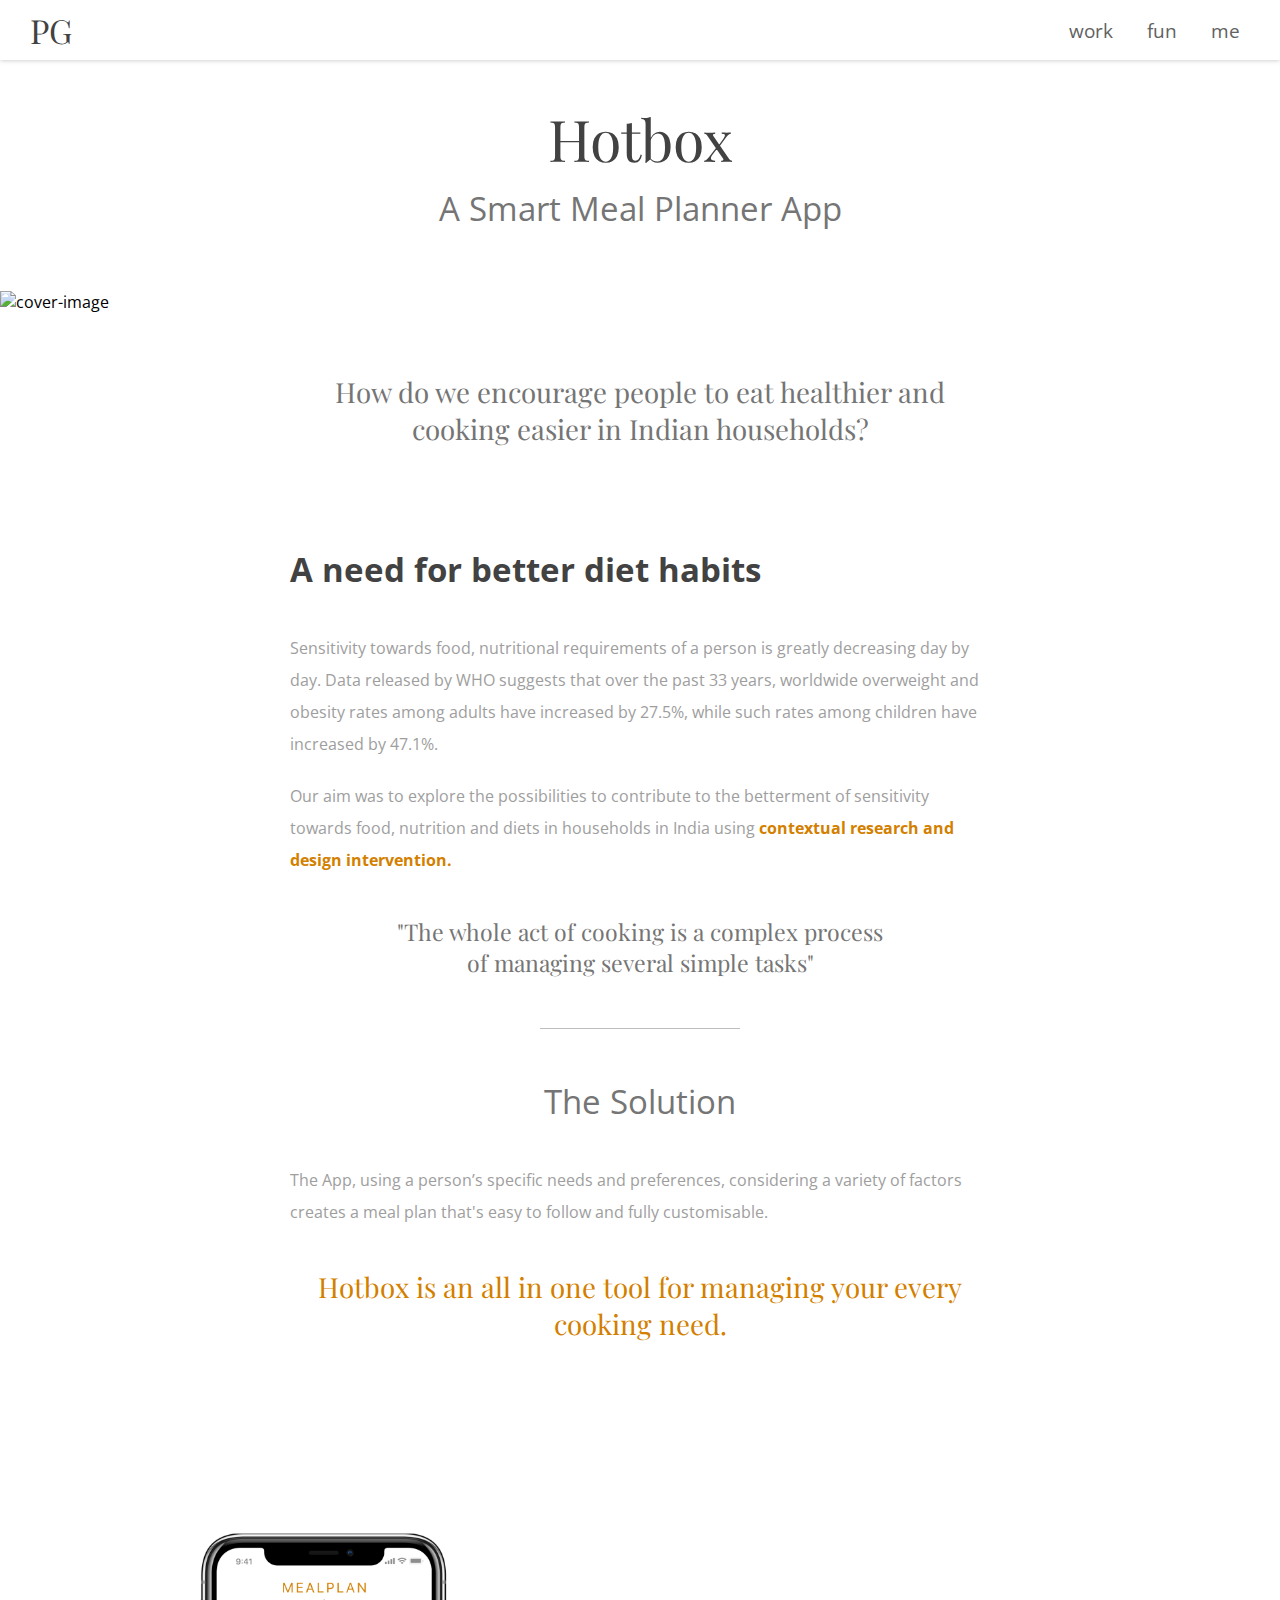
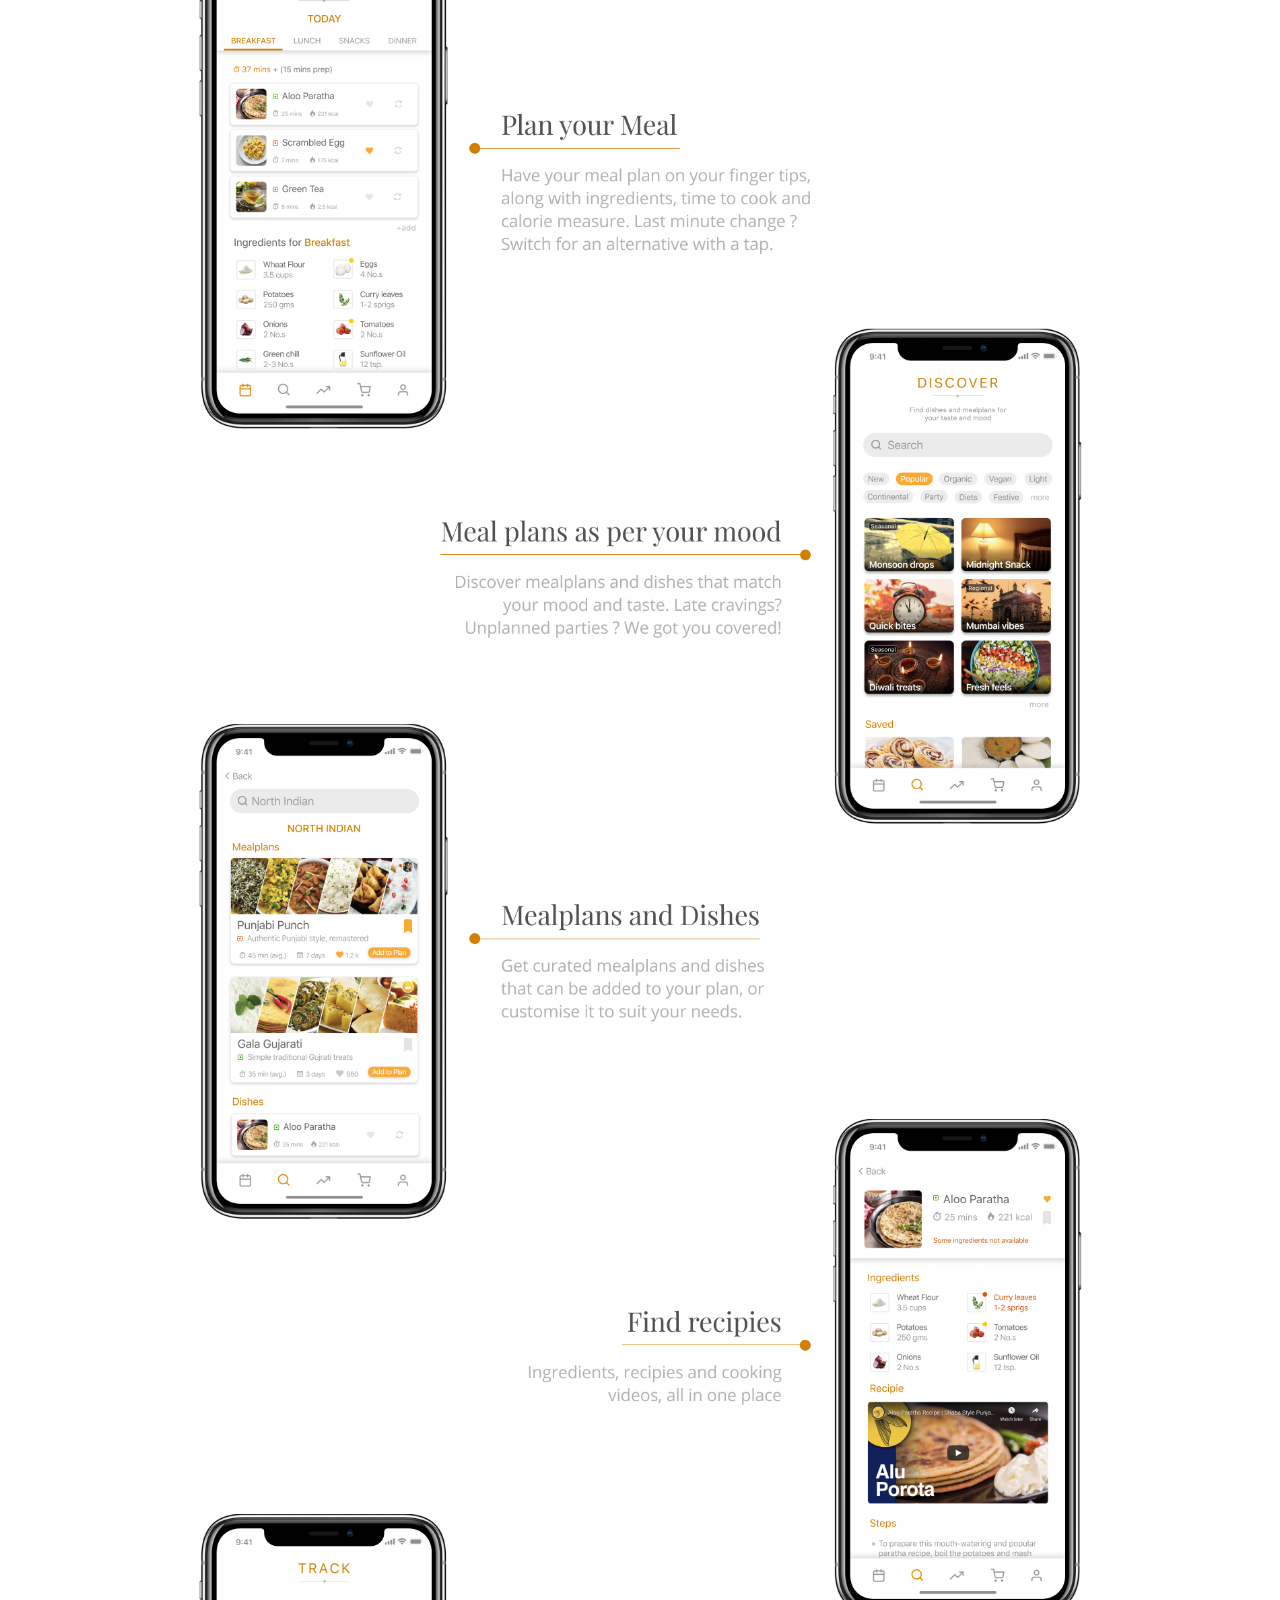
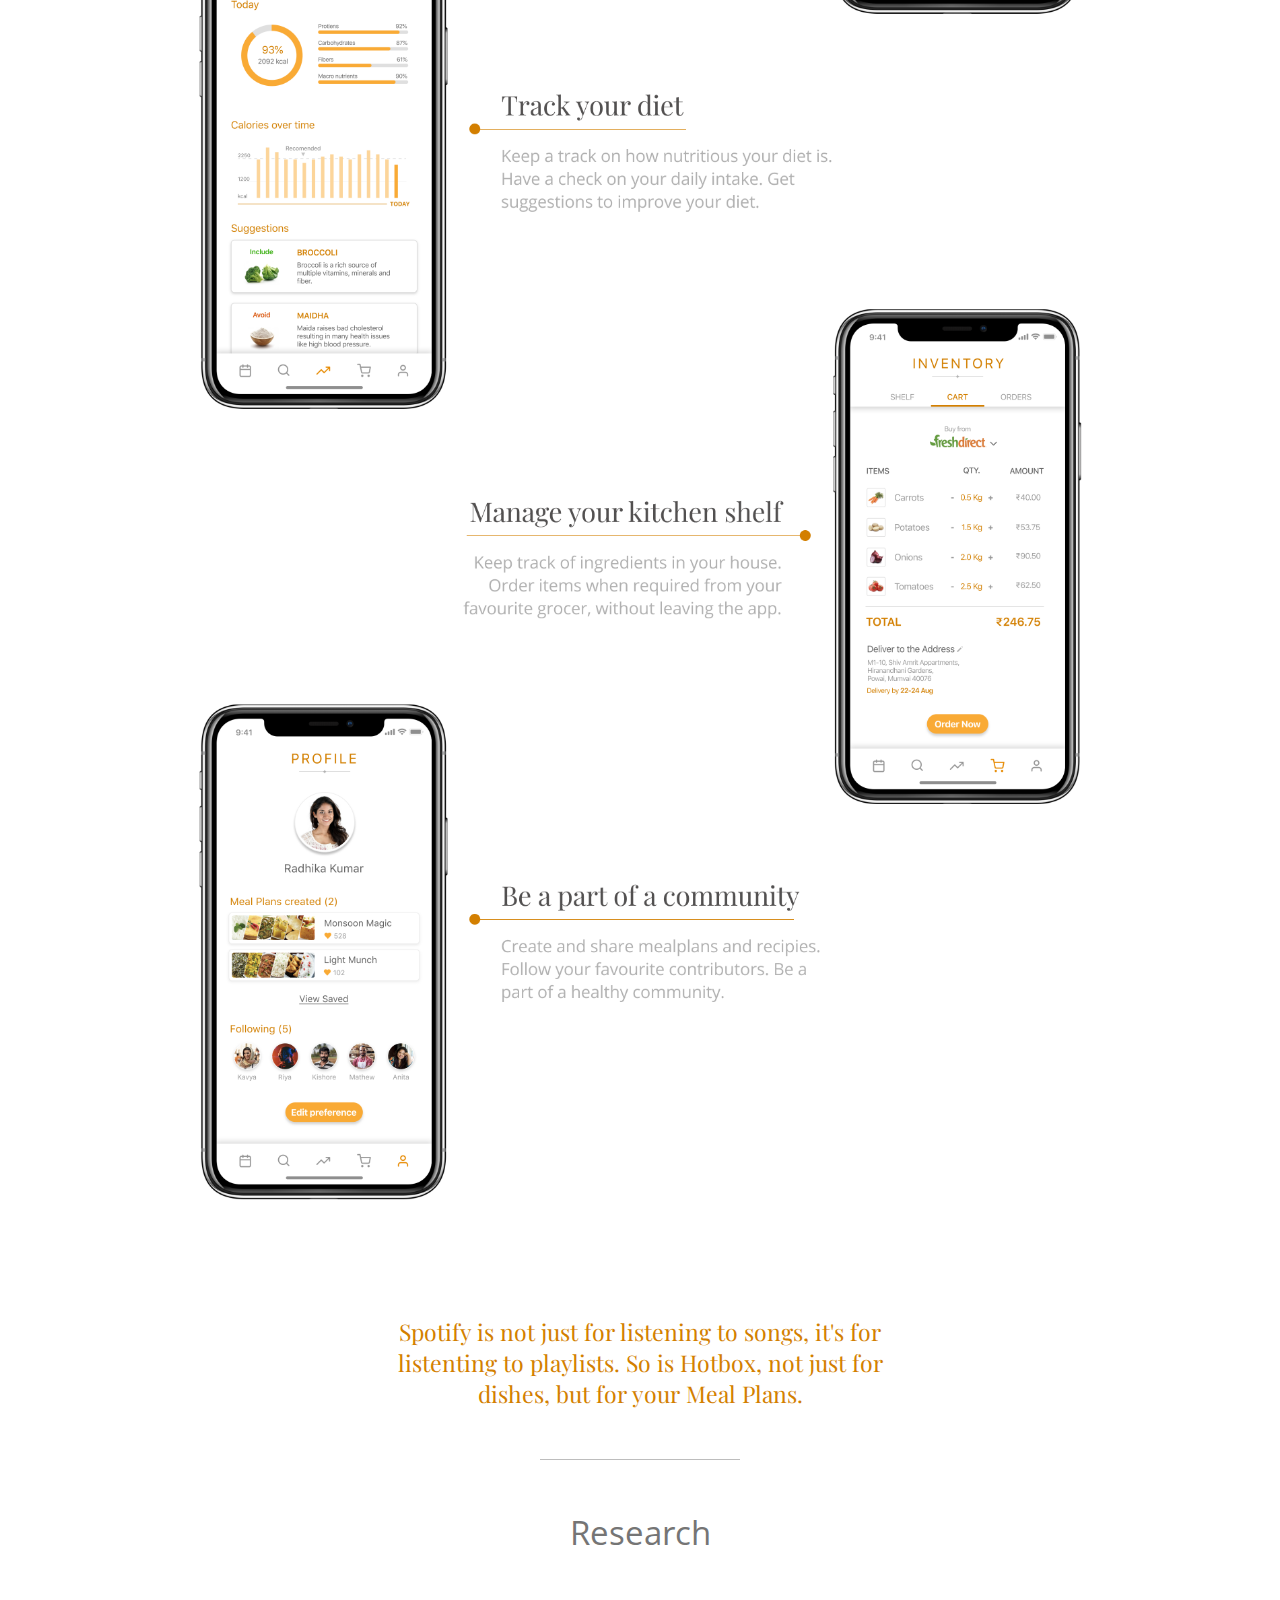
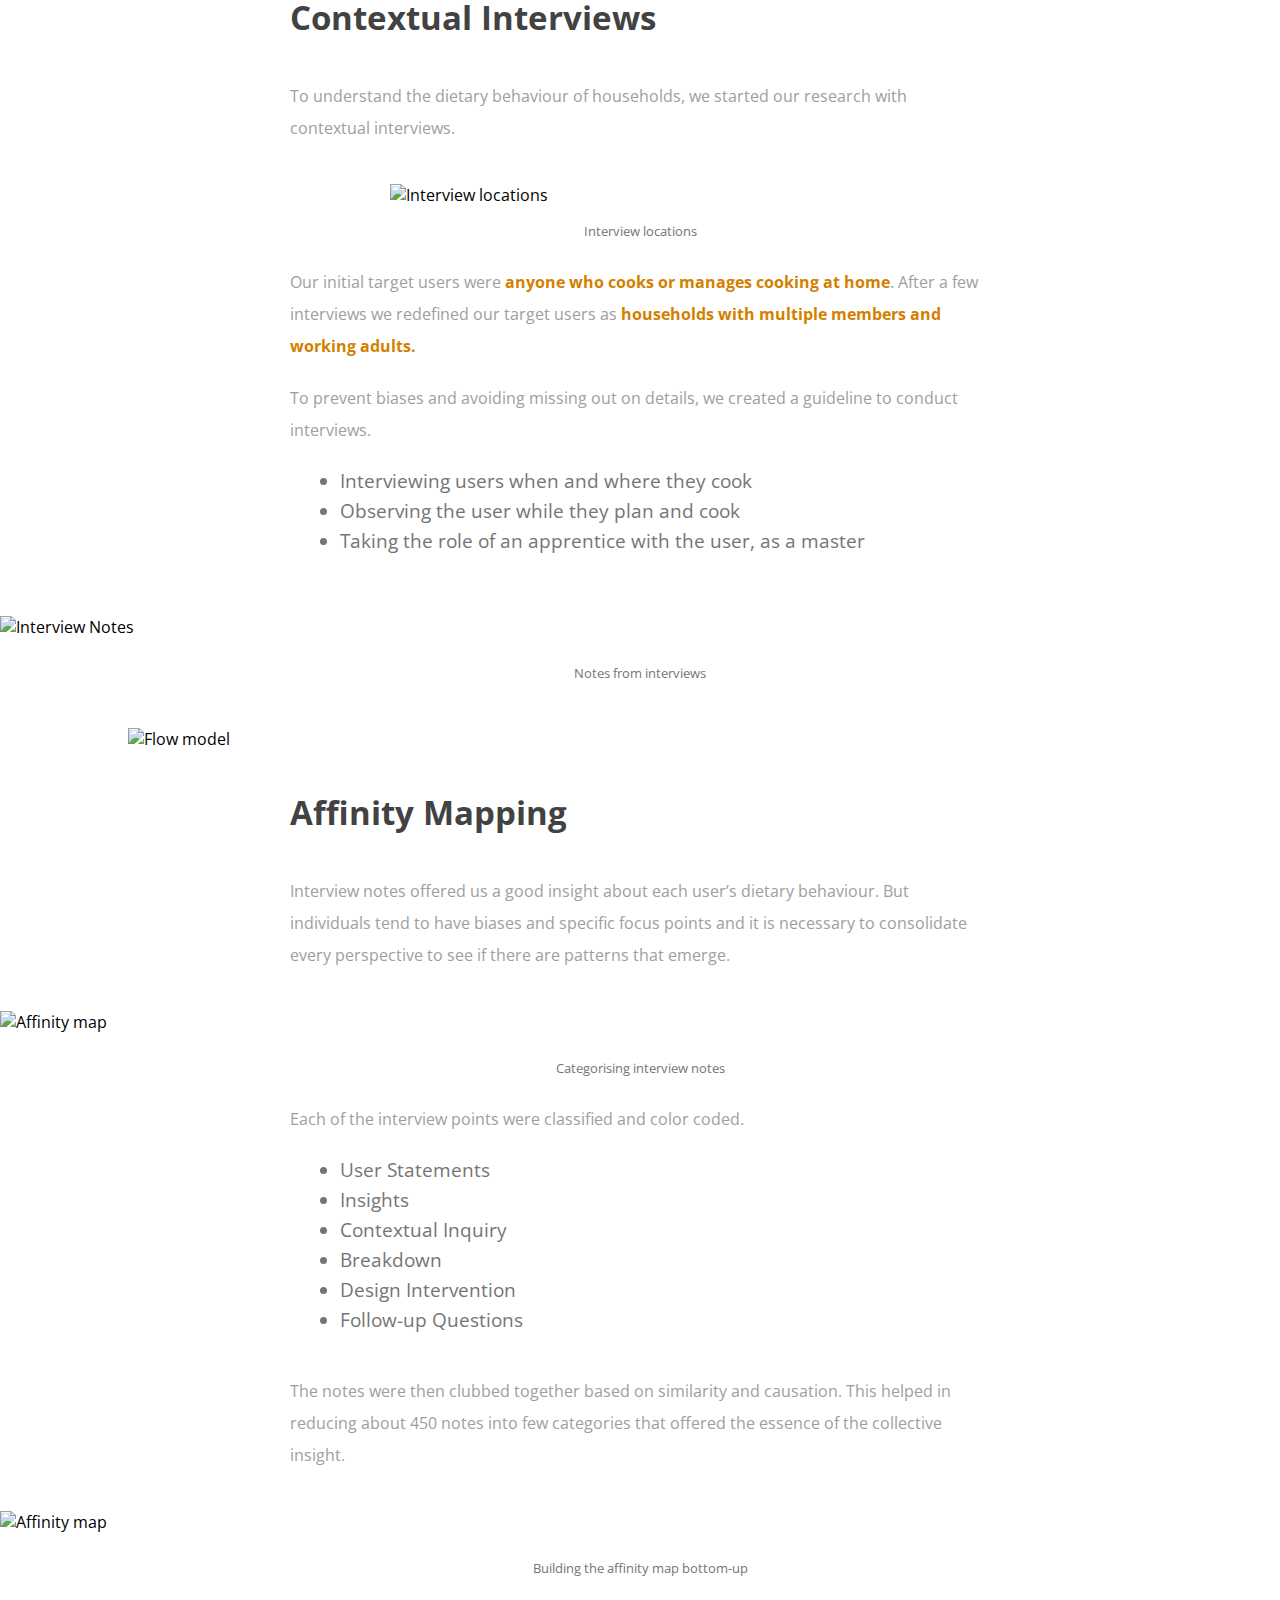
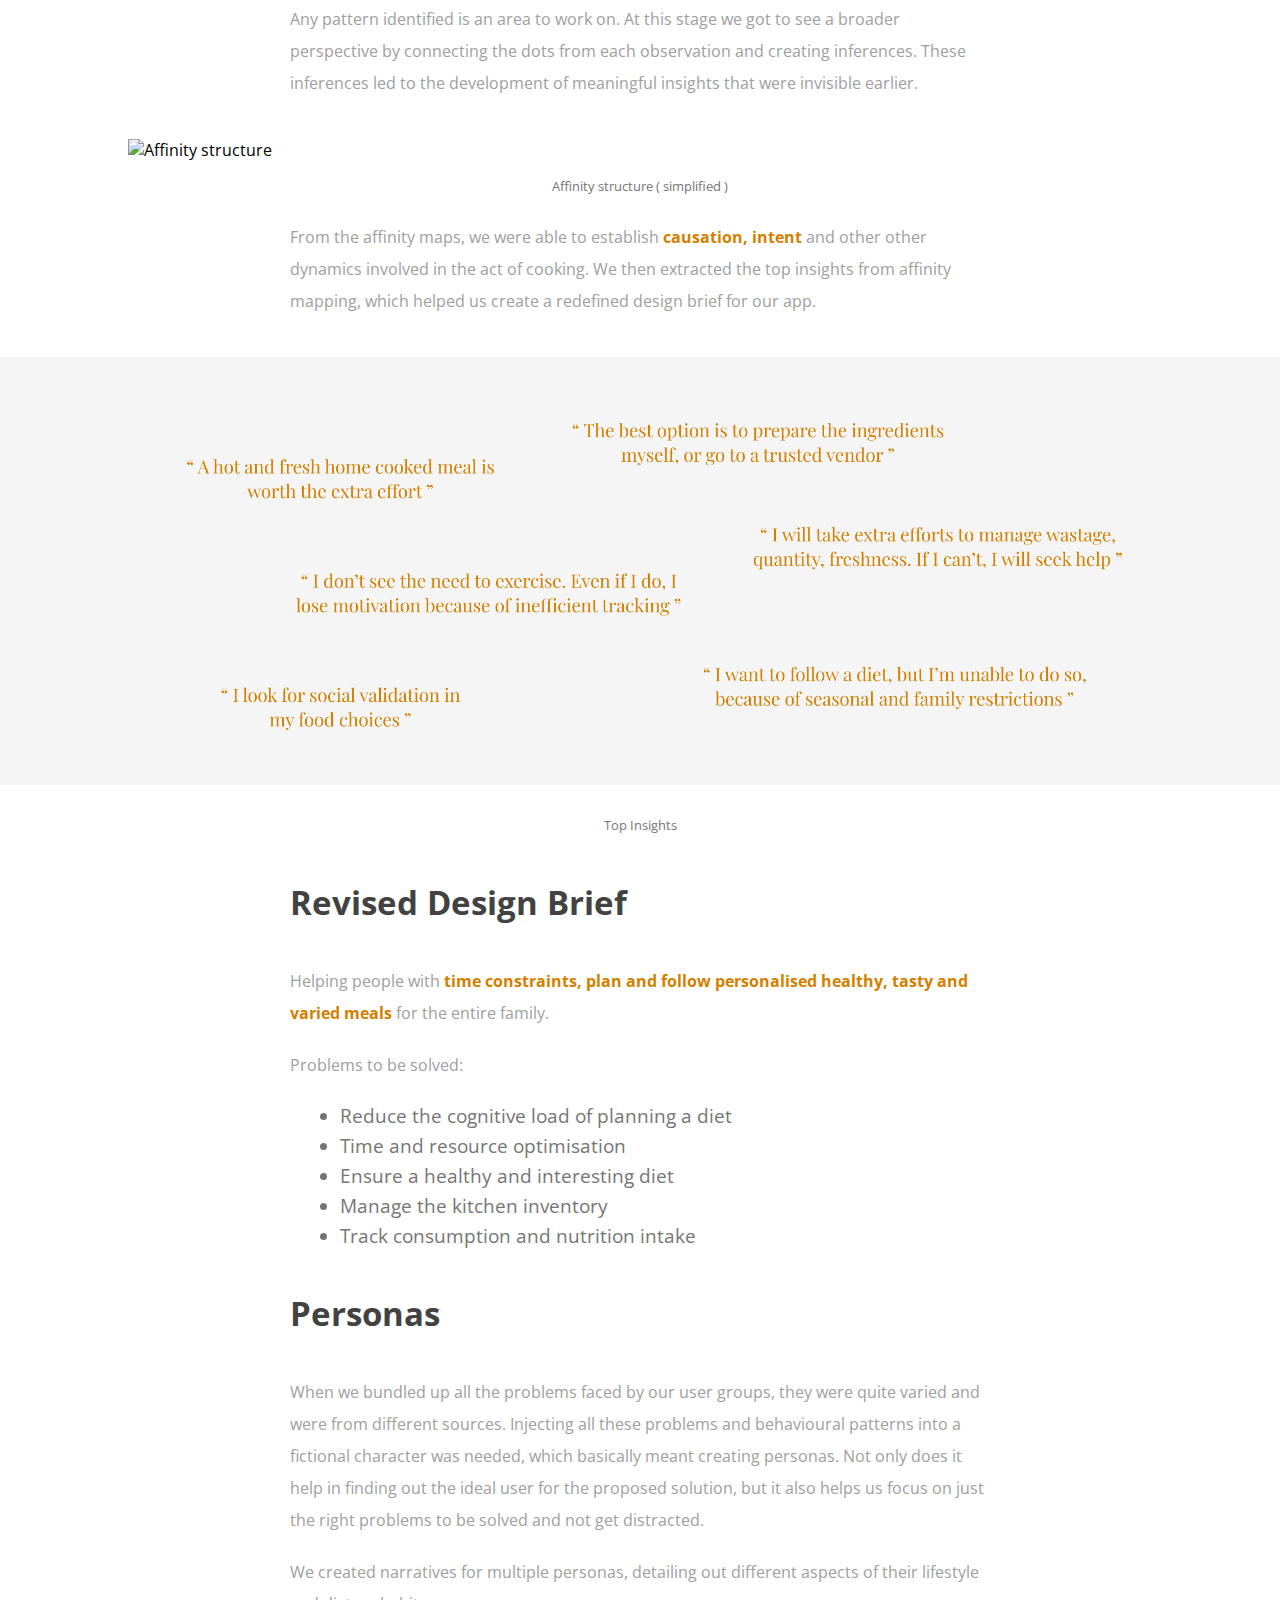
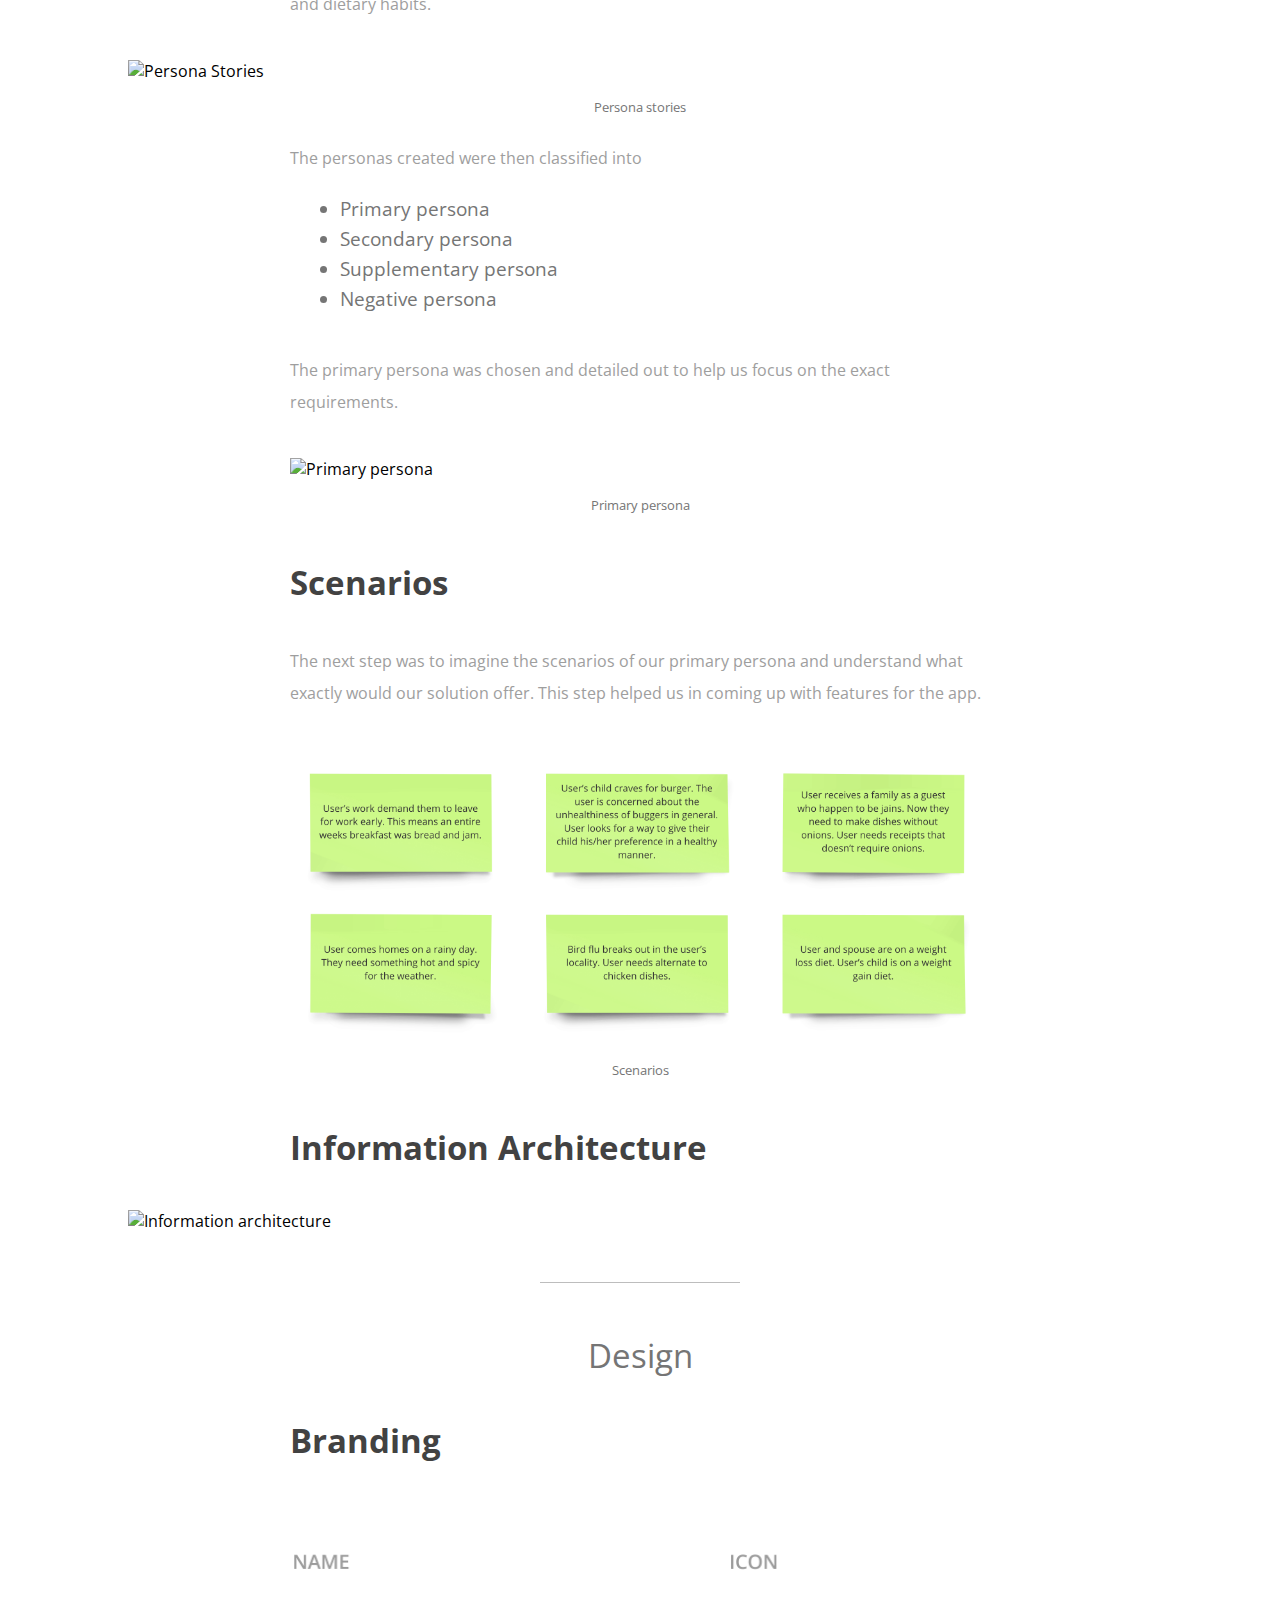
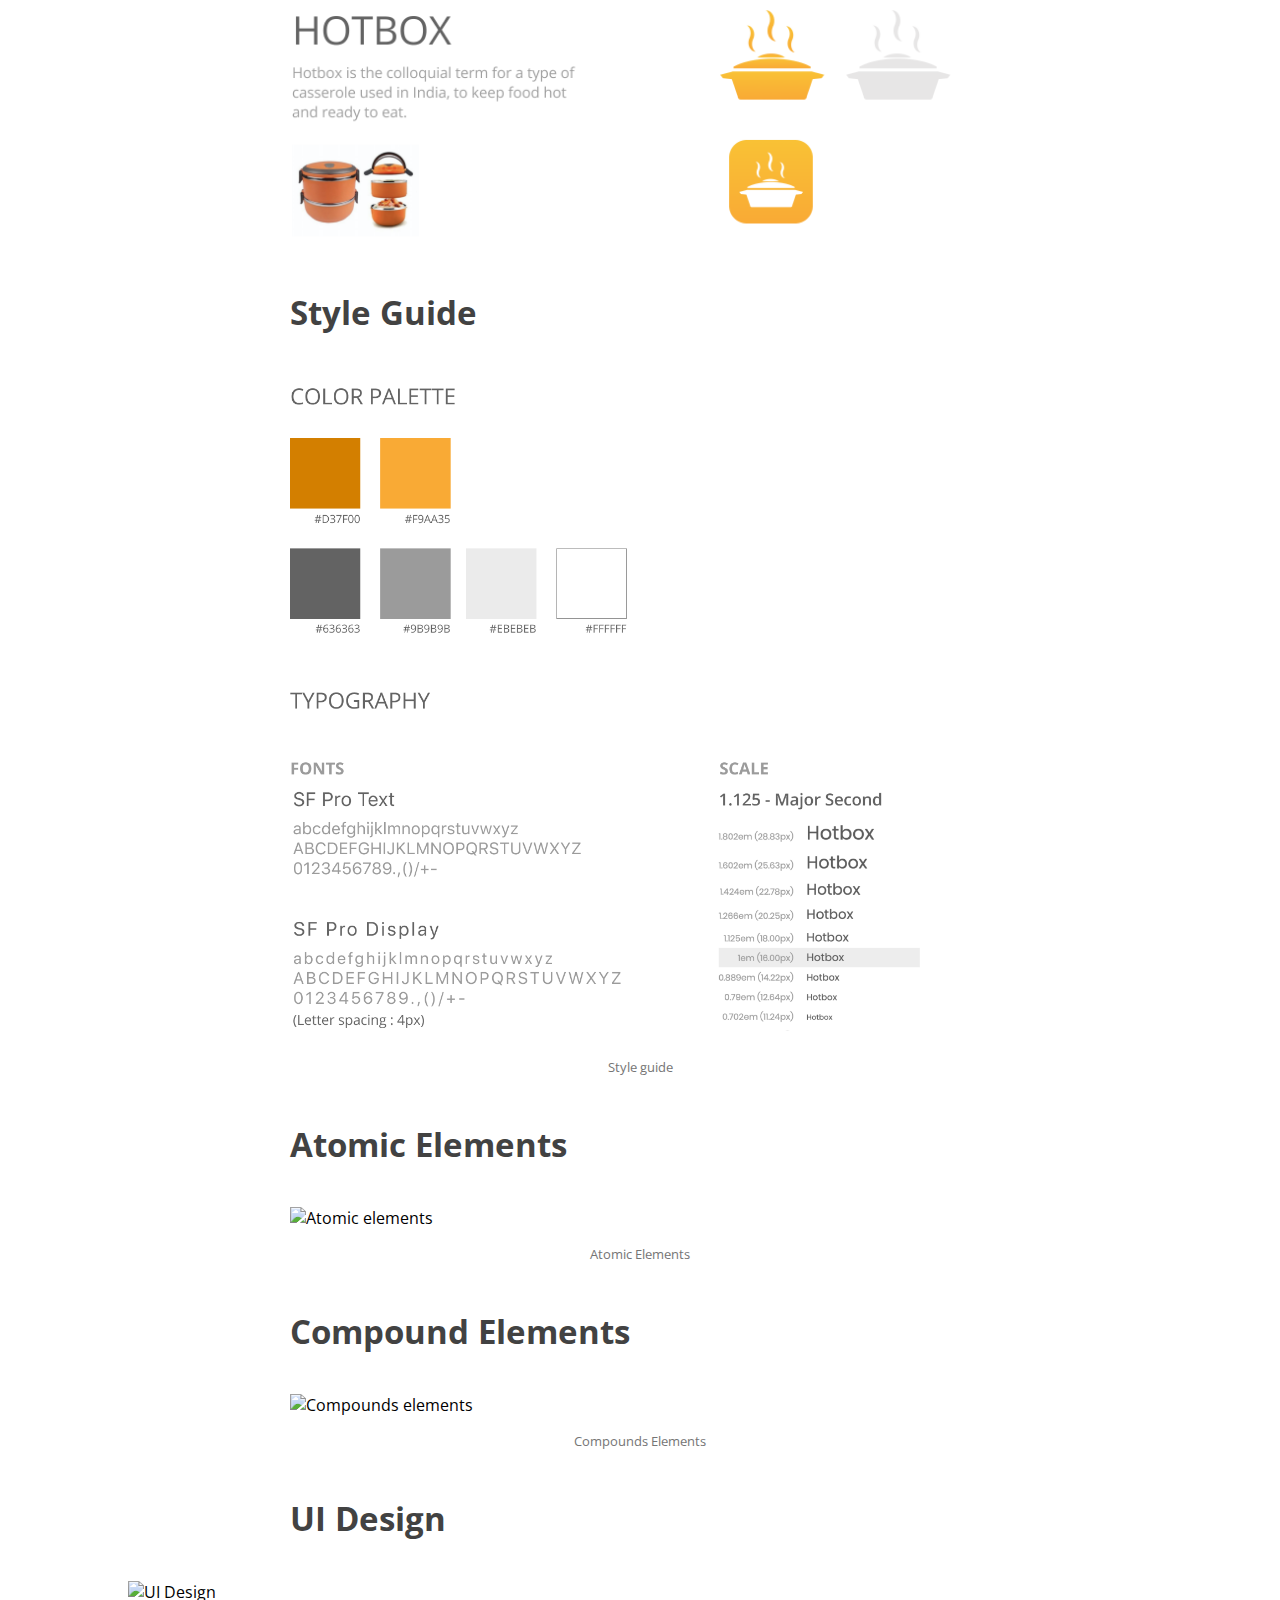
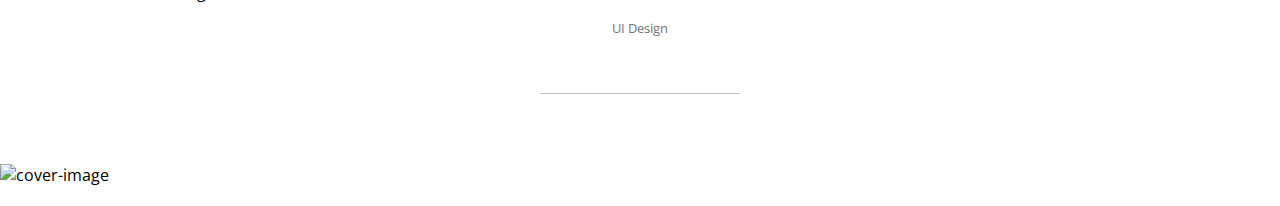
==== hotbox/index.html @ dfba2390 "motbox-correction" ====
<!DOCTYPE html>
<html>

<head>
	<meta charset="utf-8">
	<meta name="viewport" content="width=device-width, initial-scale=1">
	<title>Hotbox - Poobesh</title>

	<script defer src="/__/firebase/7.6.0/firebase-app.js"></script>
	<script defer src="/__/firebase/7.6.0/firebase-auth.js"></script>
	<script defer src="/__/firebase/7.6.0/firebase-database.js"></script>
	<script defer src="/__/firebase/7.6.0/firebase-messaging.js"></script>
	<script defer src="/__/firebase/7.6.0/firebase-storage.js"></script>
	<script defer src="/__/firebase/init.js"></script>
	<link rel="stylesheet" href="../assets/style.css">
	<link href="https://fonts.googleapis.com/css?family=Open+Sans|Playfair+Display&display=swap" rel="stylesheet">
</head>

<body>
	<div id="nav-bar">
		<div id="home-link">PG</div>
		<div id="nav-link-holder">
			<div class="nav-links">work</div>
			<div class="nav-links">fun</div>
			<div class="nav-links">me</div>
		</div>
	</div>

	<div class="page-title-1">Hotbox</div>
	<div class="page-title-2">A Smart Meal Planner App</div>
	<img src="assets/hb-cover.png" alt="cover-image"/ class="img-cover">
	<div class="focus-text-1">How do we encourage people to eat healthier and cooking easier in Indian households?</div>
	<div class="head-1">A need for better diet habits</div>
	<div class="p-text">Sensitivity towards food, nutritional requirements of a person is greatly decreasing day by day. Data released by WHO suggests that over the past 33 years, worldwide overweight and obesity rates among adults have increased by
		27.5%, while such rates among children have increased by 47.1%.</div>
	<div class="p-text">Our aim was to explore the possibilities to contribute to the betterment of sensitivity towards food, nutrition and diets in households in India using <span class="bold-orange">contextual research and design intervention.</span>
	</div>
	<div class="focus-text-2">"The whole act of cooking is a complex process of managing several simple tasks"</div>
	<div class="page-break"></div>
	<div class="page-title-2">The Solution</div>
	<div class="p-text">The App, using a person’s specific needs and preferences, considering a variety of factors creates a meal plan that's easy to follow and fully customisable.</div>
	<div class="focus-text-1 deeporange">Hotbox is an all in one tool for managing your every cooking need.</div>
	<img src="assets/showcase.png" alt="Hotbox - UI design" class="img-large"/>
	<div class="focus-text-2 deeporange">Spotify is not just for listening to songs, it's for listenting to playlists. So is Hotbox, not just for dishes, but for your Meal Plans.</div>
	<div class="page-break"></div>
	<div class="page-title-2">Research</div>
	<div class="head-1">Contextual Interviews</div>
	<div class="p-text">To understand the dietary behaviour of households, we started our research with contextual interviews.</div>
	<img src="assets/map.png" alt="Interview locations" class="img-small"/>
	<div class="img-caption">Interview locations</div>
	<div class="p-text">Our initial target users were <span class="bold-orange">anyone who cooks or manages cooking at home</span>. After a few interviews we redefined our target users as <span class="bold-orange">households with multiple members and working adults.</span></div>
	<div class="p-text">To prevent biases and avoiding missing out on details, we created a guideline to conduct interviews.</div>
	<ul class="list-elements">
		<li>Interviewing users when and where they cook</li>
		<li>Observing the user while they plan and cook</li>
		<li>Taking the role of an apprentice with the user, as a master</li>
	</ul>
	<img src="assets/interview-notes.png" alt="Interview Notes" class="img-cover"/>
	<div class="img-caption">Notes from interviews</div>
	<img src="assets/flow.png" alt="Flow model" class="img-large"/>
	<div class="head-1">Affinity Mapping</div>
	<div class="p-text">Interview notes offered us a good insight about each user’s dietary behaviour. But individuals tend to have biases and specific focus points and it is necessary to consolidate every perspective to see if there are patterns that emerge.</div>
	<img src="assets/affinity.png" alt="Affinity map" class="img-cover"/>
	<div class="img-caption">Categorising interview notes</div>
	<div class="p-text">Each of the interview points were classified and color coded.</div>
	<ul class="list-elements">
		<li>User Statements</li>
		<li>Insights</li>
		<li>Contextual Inquiry</li>
		<li>Breakdown</li>
		<li>Design Intervention</li>
		<li>Follow-up Questions</li>
	</ul>
	<div class="p-text">The notes were then clubbed together based on similarity and causation. This helped in reducing about 450 notes into few categories that offered the essence of the collective insight.</div>
	<img src="assets/affinity-map.png" alt="Affinity map" class="img-cover"/>
	<div class="img-caption">Building the affinity map bottom-up</div>
	<div class="p-text"> Any pattern identified is an area to work on. At this stage we got to see a broader perspective by connecting the dots from each observation and creating inferences. These inferences led to the development of meaningful insights that were invisible earlier.</div>
	<img src="assets/affinity-skeleton.png" alt="Affinity structure" class="img-large"/>
	<div class="img-caption">Affinity structure ( simplified )</div>
	<div class="p-text">From the affinity maps, we were able to establish <span class="bold-orange">causation, intent </span> and other other dynamics involved in the act of cooking. We then extracted the top insights from affinity mapping, which helped us create a redefined design brief for our app.</div>
	<img src="assets/top-affinity.png" alt="Top Affinities" class="img-cover"/>
	<div class="img-caption">Top Insights</div>
	<div class="head-1">Revised Design Brief</div>
	<div class="p-text">Helping people with <span class="bold-orange">time constraints, plan and follow personalised healthy, tasty and varied meals</span> for the entire family.</div>
	<div class="p-text">Problems to be solved:</div>
	<ul class="list-elements">
		<li>Reduce the cognitive load of planning a diet</li>
		<li>Time and resource optimisation</li>
		<li>Ensure a healthy and interesting diet</li>
		<li>Manage the kitchen inventory</li>
		<li>Track consumption and nutrition intake</li>
	</ul>
	<div class="head-1">Personas</div>
	<div class="p-text">When we bundled up all the problems faced by our user groups, they were quite varied and were from different sources. Injecting all these problems and behavioural patterns into a fictional character was needed, which basically meant creating personas. Not only does it help in finding out the ideal user for the proposed solution, but it also helps us focus on just the right problems to be solved and not get distracted.</div>
	<div class="p-text">We created narratives for multiple personas, detailing out different aspects of their lifestyle and dietary habits.</div>
	<img src="assets/persona-story.png" alt="Persona Stories" class="img-large"/>
	<div class="img-caption">Persona stories</div>
	<div class="p-text">The personas created were then classified into</div>
	<ul class="list-elements">
		<li>Primary persona</li>
		<li>Secondary persona</li>
		<li>Supplementary persona</li>
		<li>Negative persona</li>
	</ul>
	<div class="p-text">The primary persona was chosen and detailed out to help us focus on the exact requirements.</div>
	<img src="assets/primary-persona.png" alt="Primary persona" class="img-fit"/>
	<div class="img-caption">Primary persona</div>
	<div class="head-1">Scenarios</div>
	<div class="p-text">The next step was to imagine the scenarios of our primary persona and understand what exactly would our solution offer. This step helped us in coming up with features for the app.</div>
	<img src="assets/scenarios.png" alt="Scenarios" class="img-fit"/>
	<div class="img-caption">Scenarios</div>
	<div class="head-1">Information Architecture</div>
	<img src="assets/info-arch.png" alt="Information architecture" class="img-large"/>
	<div class="page-break"></div>
	<div class="page-title-2">Design</div>
	<div class="head-1">Branding</div>
	<img src="assets/brand.png" alt="Branding" class="img-fit"/>
	<div class="head-1">Style Guide</div>
	<img src="assets/style-guide.png" alt="Style Guide" class="img-fit"/>
	<div class="img-caption">Style guide</div>
	<div class="head-1">Atomic Elements</div>
	<img src="assets/atoms.png" alt="Atomic elements" class="img-fit"/>
	<div class="img-caption">Atomic Elements</div>
	<div class="head-1">Compound Elements</div>
	<img src="assets/compounds.png" alt="Compounds elements" class="img-fit"/>
	<div class="img-caption">Compounds Elements</div>
	<div class="head-1">UI Design</div>
	<img src="assets/ui.png" alt="UI Design" class="img-large"/>
	<div class="img-caption">UI Design</div>
	<div class="page-break"></div>
	<img src="assets/hb-cover.png" alt="cover-image"/ class="img-cover">




</body>

</html>
---- assets/style.css ----
html,body{
	margin: 0;
	font-family: 'Open Sans', sans-serif;
}
#nav-bar{
	width: 100vw;
	height: 60px;
	box-shadow: 0 0px 5px rgba(0,0,0,0.25);
}

#home-link{
	margin-top: 10px;
	padding-left: 30px;
	display: inline-block;
	font-size: 33.18px;
	font-family: 'Playfair Display', serif;
	height: 60px;
	margin-top: 8px;
	color: #424242;
}
#nav-link-holder{
	float: right;
	display: inline-block;
	margin-right: 40px;
	margin-top: 17px;


}
.nav-links{
	display: inline;
	padding-left: 30px;
	font-size: 19.2px;
	color: #616161;
}

.page-title-1{
	text-align: center;
	font-family: 'Playfair Display', serif;
	font-size: 57.33px;
	margin: 0 auto;
	margin-top: 40px;
	margin-bottom: 10px;
	width: 700px;
	color: #424242;
}
.page-title-2{
	text-align: center;
	font-size: 33.18px;
	margin: 0 auto;
	margin-top: 10px;
	margin-bottom: 40px;
	width: 750px;
	color: #757575;
}
.img-cover{
	width: 100vw;
	margin-top: 20px;
	margin-bottom: 20px;
}

.focus-text-1{
	font-size: 27.65px;
	text-align: center;
	margin: 0 auto;
	margin-top: 40px;
	margin-bottom: 100px;
	width: 700px;
	color: #757575;
	font-family: 'Playfair Display', serif;
}
a{
	text-decoration: none;
}
.link-box{
	text-align: center;
	font-size: 19.20px;
	margin: 0 auto;
	margin-top: 50px;
	margin-bottom: 50px;
	width: 500px;
	padding: 40px;
	color: #757575;
	border-radius: 7px;
	box-shadow: 0 2px 10px rgba(0,0,0,0.2);
	border: 0.5px solid #2196F3;
	cursor: pointer;
}
.link-url{
	text-decoration: underline;
	color: #2196F3;
}
.head-1{
	font-size: 33.18px;
	margin: 0 auto;
	margin-top: 40px;
	margin-bottom: 40px;
	width: 700px;
	color: #424242;
	font-weight: bold;
}
.focus-text-2{
	font-size: 23.04px;
	text-align: center;
	margin: 0 auto;
	margin-top: 40px;
	margin-bottom: 40px;
	width: 500px;
	color: #757575;
	font-family: 'Playfair Display', serif;
}
.p-text{
	font-size: 16px;
	margin: 0 auto;
	margin-top: 20px;
	margin-bottom: 20px;
	width: 700px;
	color: #9E9E9E;
	line-height: 32px;

}
.list-elements{
	padding-left: 100px;
	font-size: 19px;
	margin: 0 auto;
	margin-top: 20px;
	margin-bottom: 40px;
	width: 700px;
	color: #757575;
	line-height: 30px;
}

.page-break{
	height: 1px;
	margin: 0 auto;
	width: 200px;
	margin-top: 50px;
	margin-bottom: 50px;
	background-color: #BDBDBD;
}

.img-large{
	margin-left: auto;
	margin-right: auto;
	width: 80%;
	display: block;
	margin-top: 40px;
	margin-bottom: 10px;
}
.img-caption{
	font-size: 13px;
	margin: 0 auto;
	margin-bottom: 20px;
	width: 700px;
	text-align: center;
	color: #757575;
	line-height: 30px;
}
.img-fit{
	margin-left: auto;
	margin-right: auto;
	width: 700px;
	display: block;
	margin-top: 40px;
	margin-bottom: 10px;
}
.bold-orange{
	font-weight: bold;
	color: #D37F00;

}
.deeporange{
	color: #D37F00;
}
.img-small{
	margin-left: auto;
	margin-right: auto;
	width: 500px;
	display: block;
	margin-top: 40px;
	margin-bottom: 10px;
}
.notice{
	margin: auto;
	margin-top: 50px;
	margin-bottom: 40px;
	border-radius: 10px;
	background-color: #EDFCFF;
	padding: 50px;
	padding-left: 450px;
	padding-right: 450px;
	font-size: 20px;
	text-align: center;
	color: #0E9DBC;
}
.bold-blue{
	font-weight: bold;
	color: #007F9B;
}
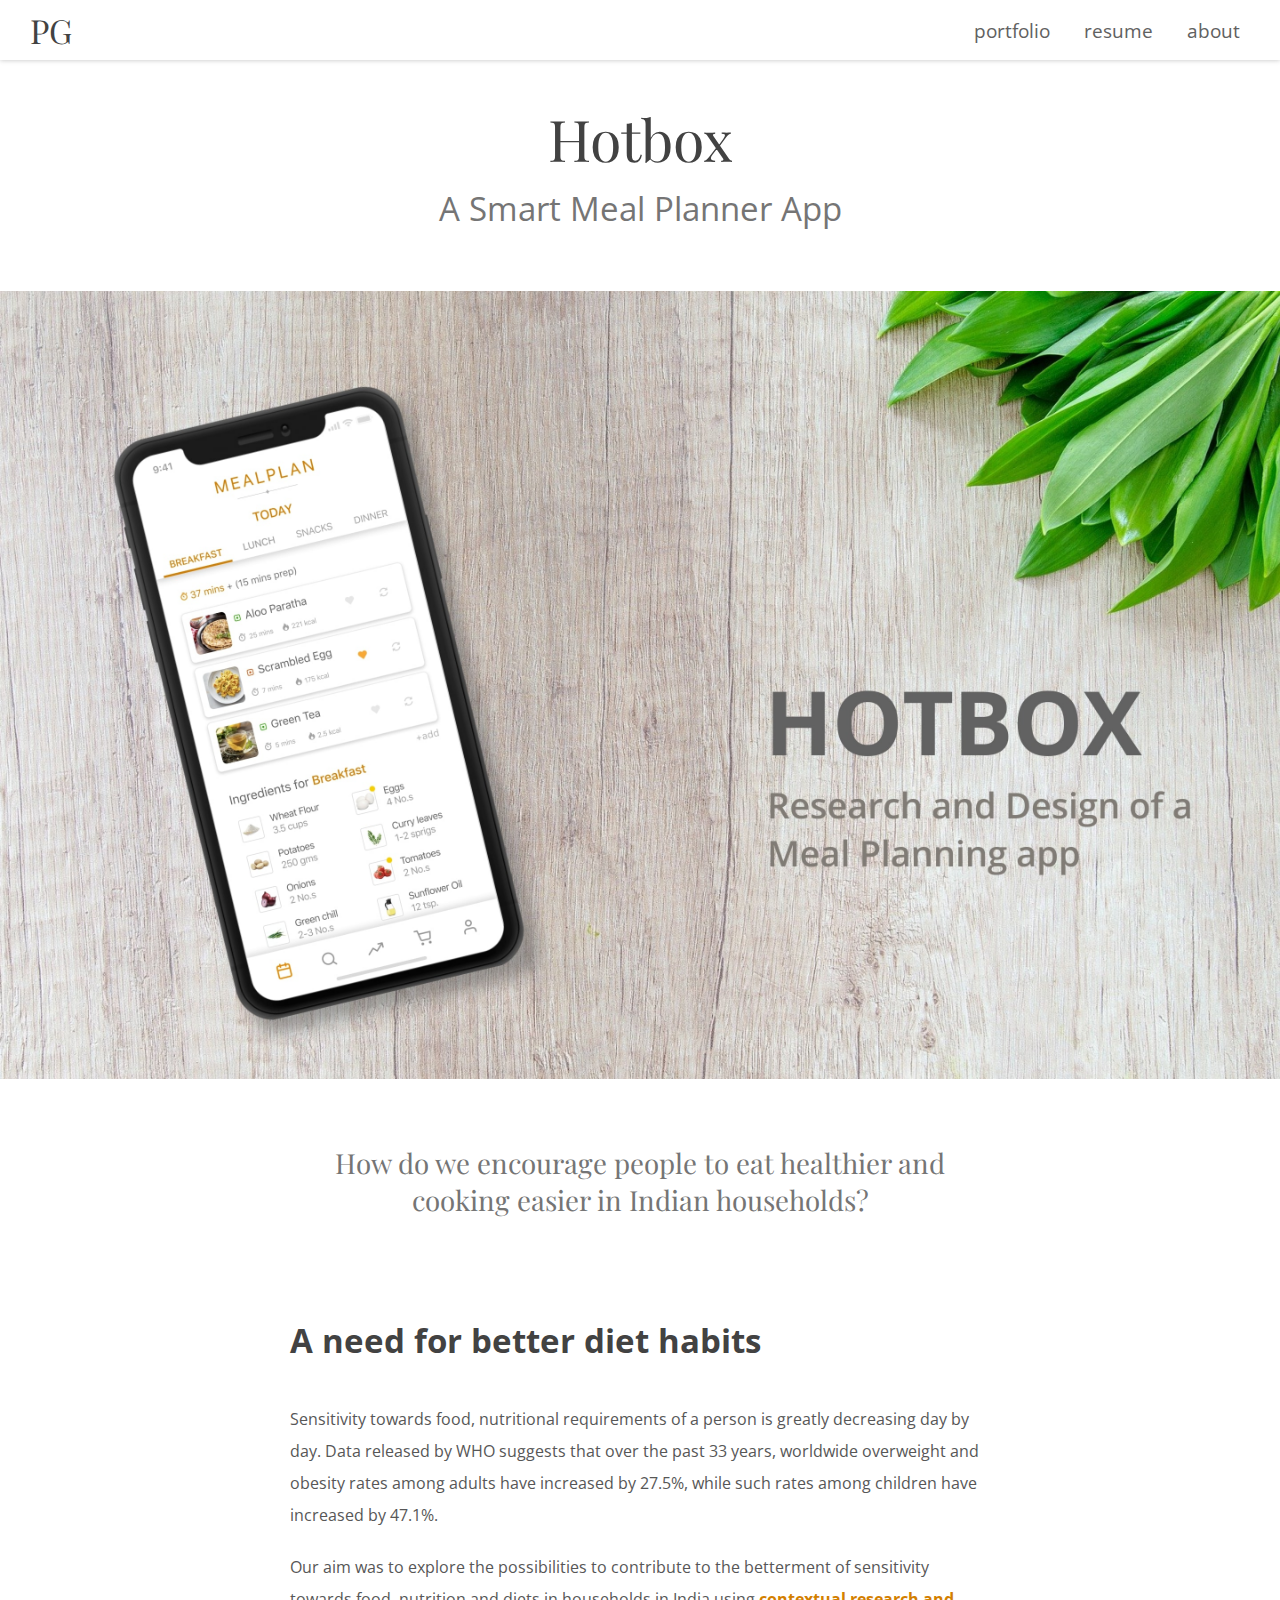
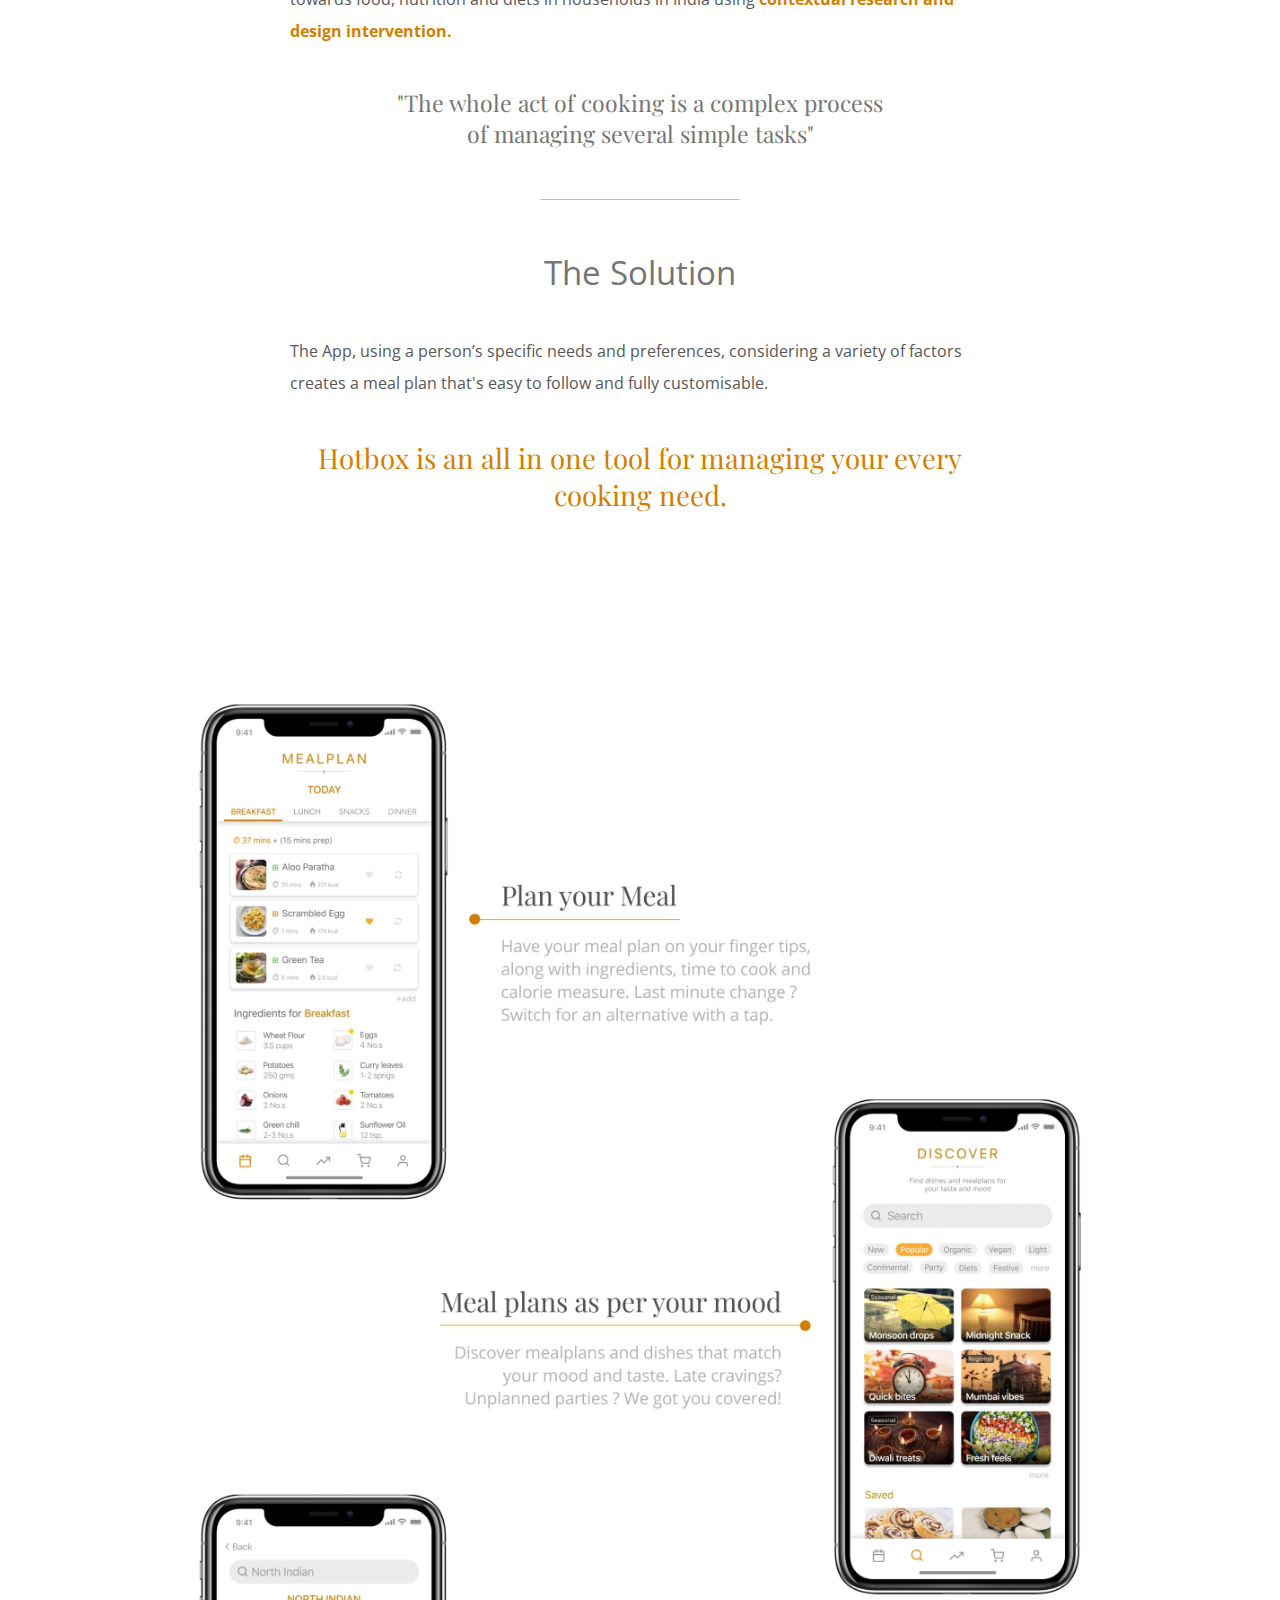
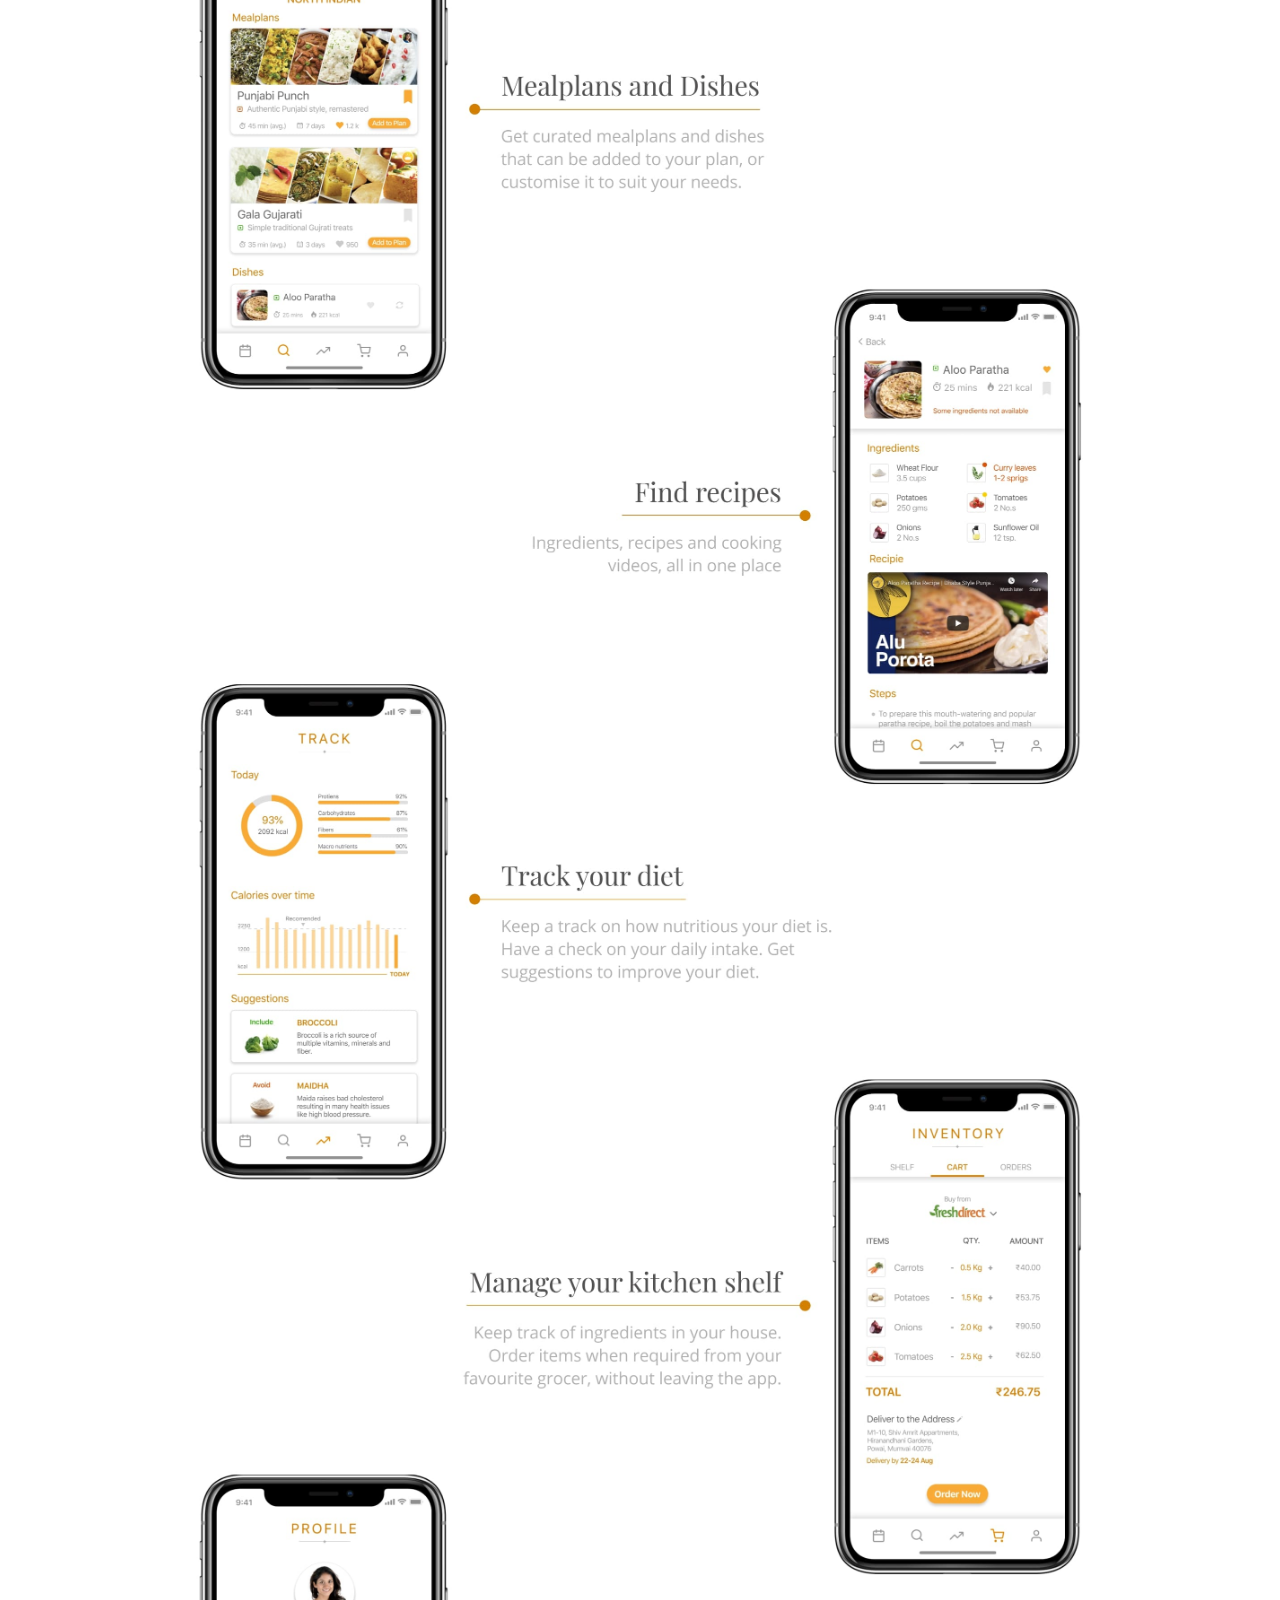
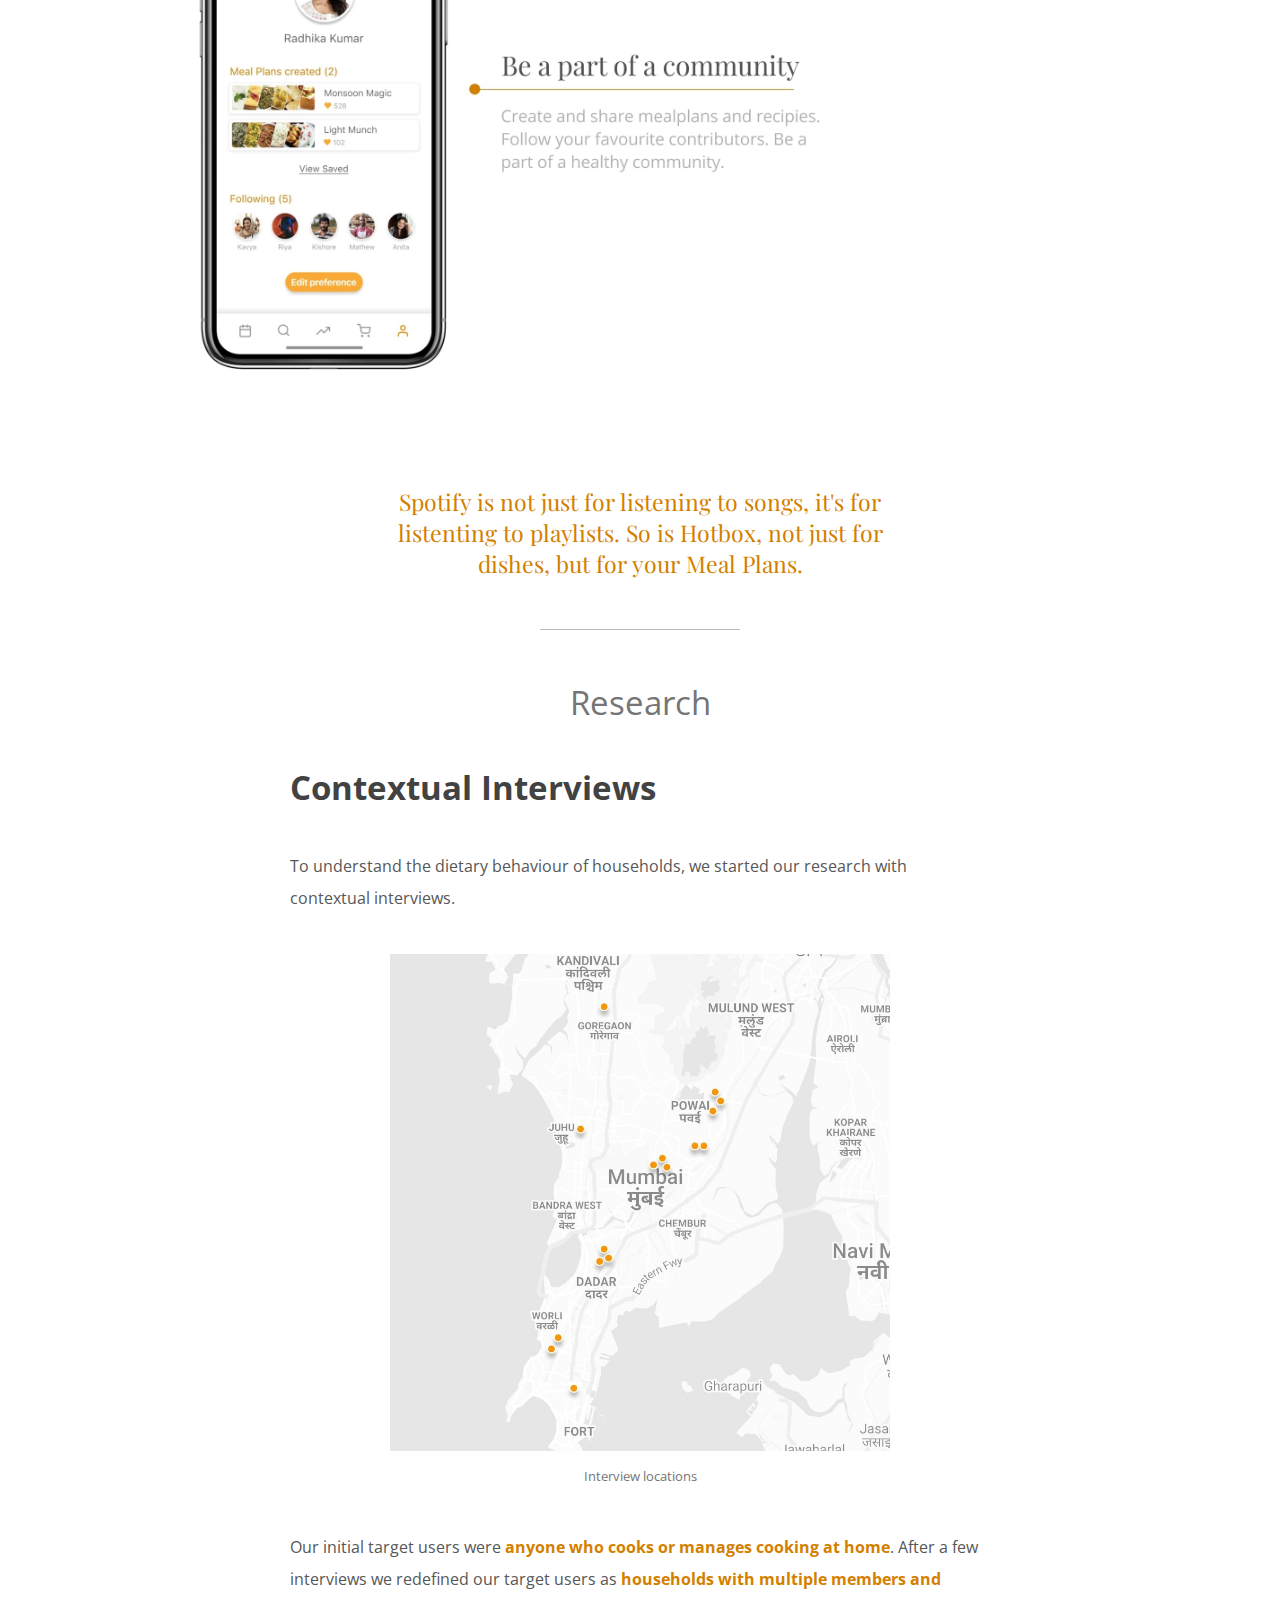
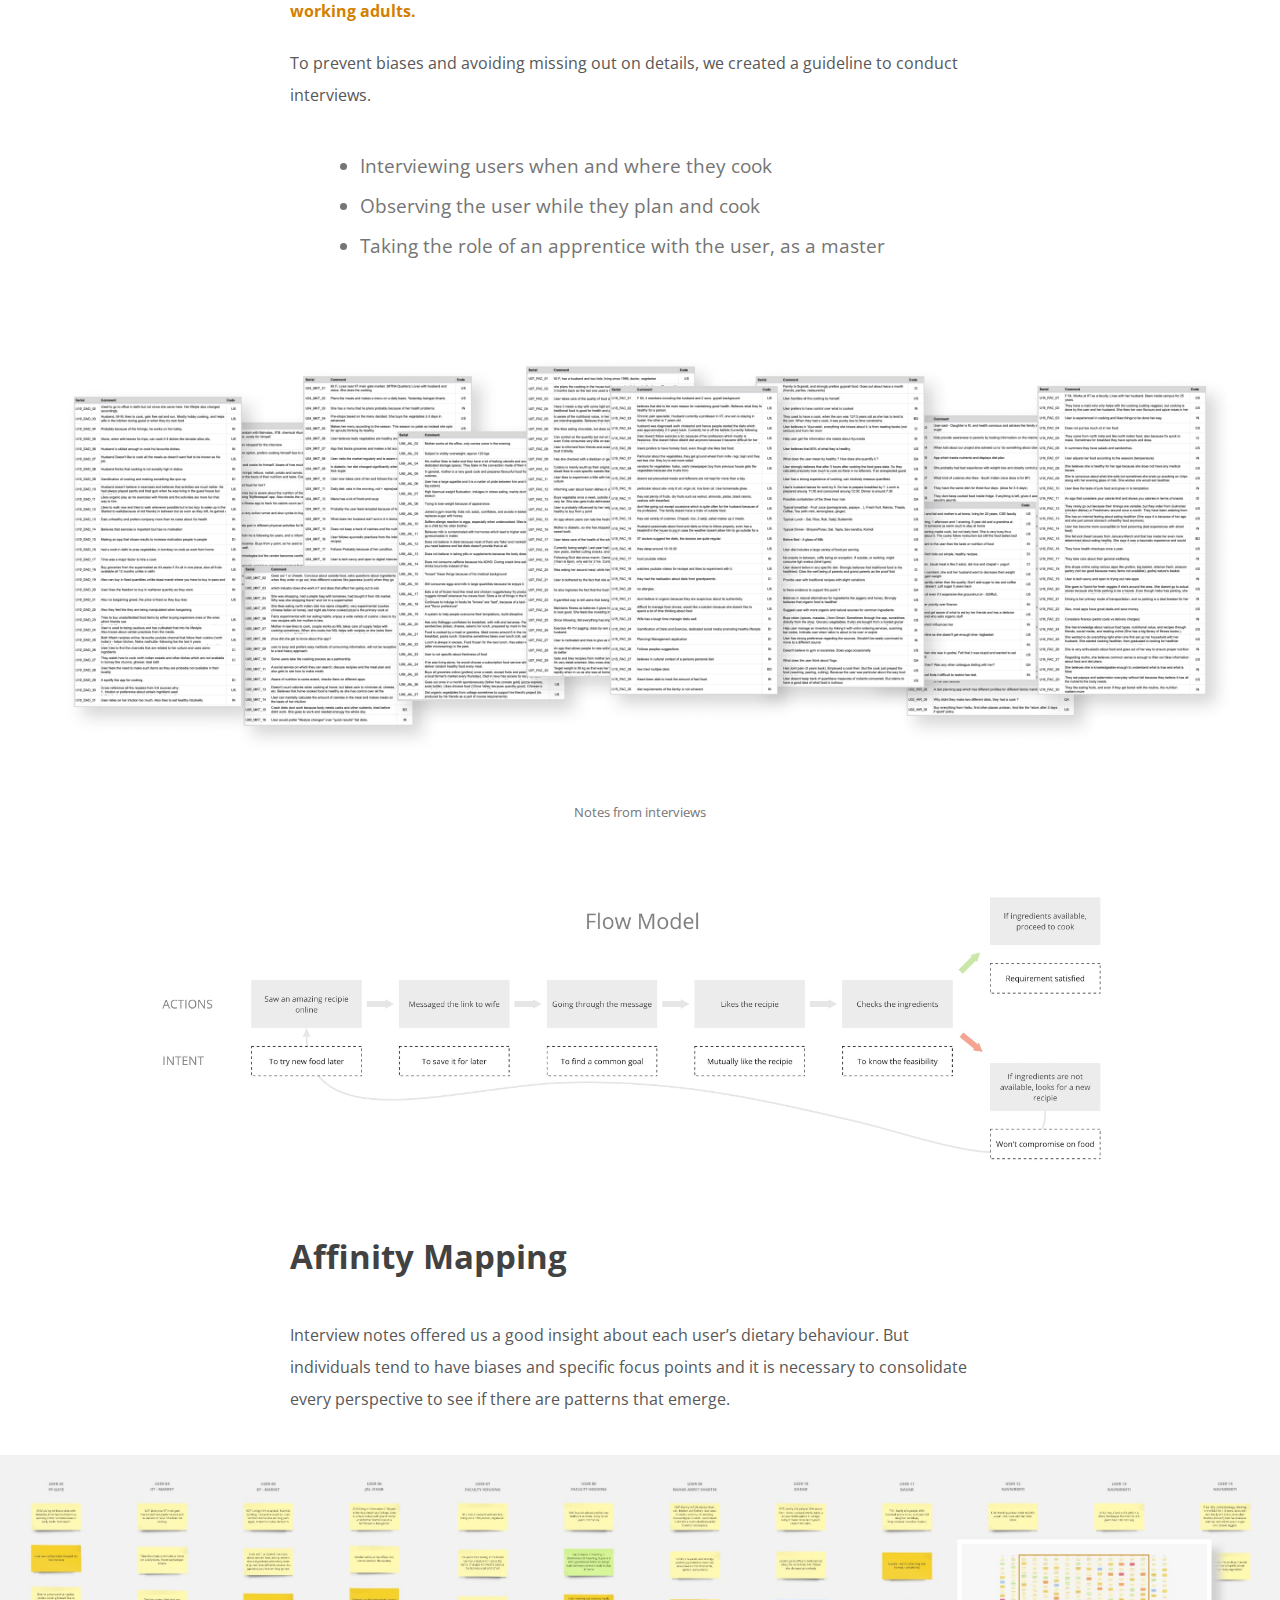
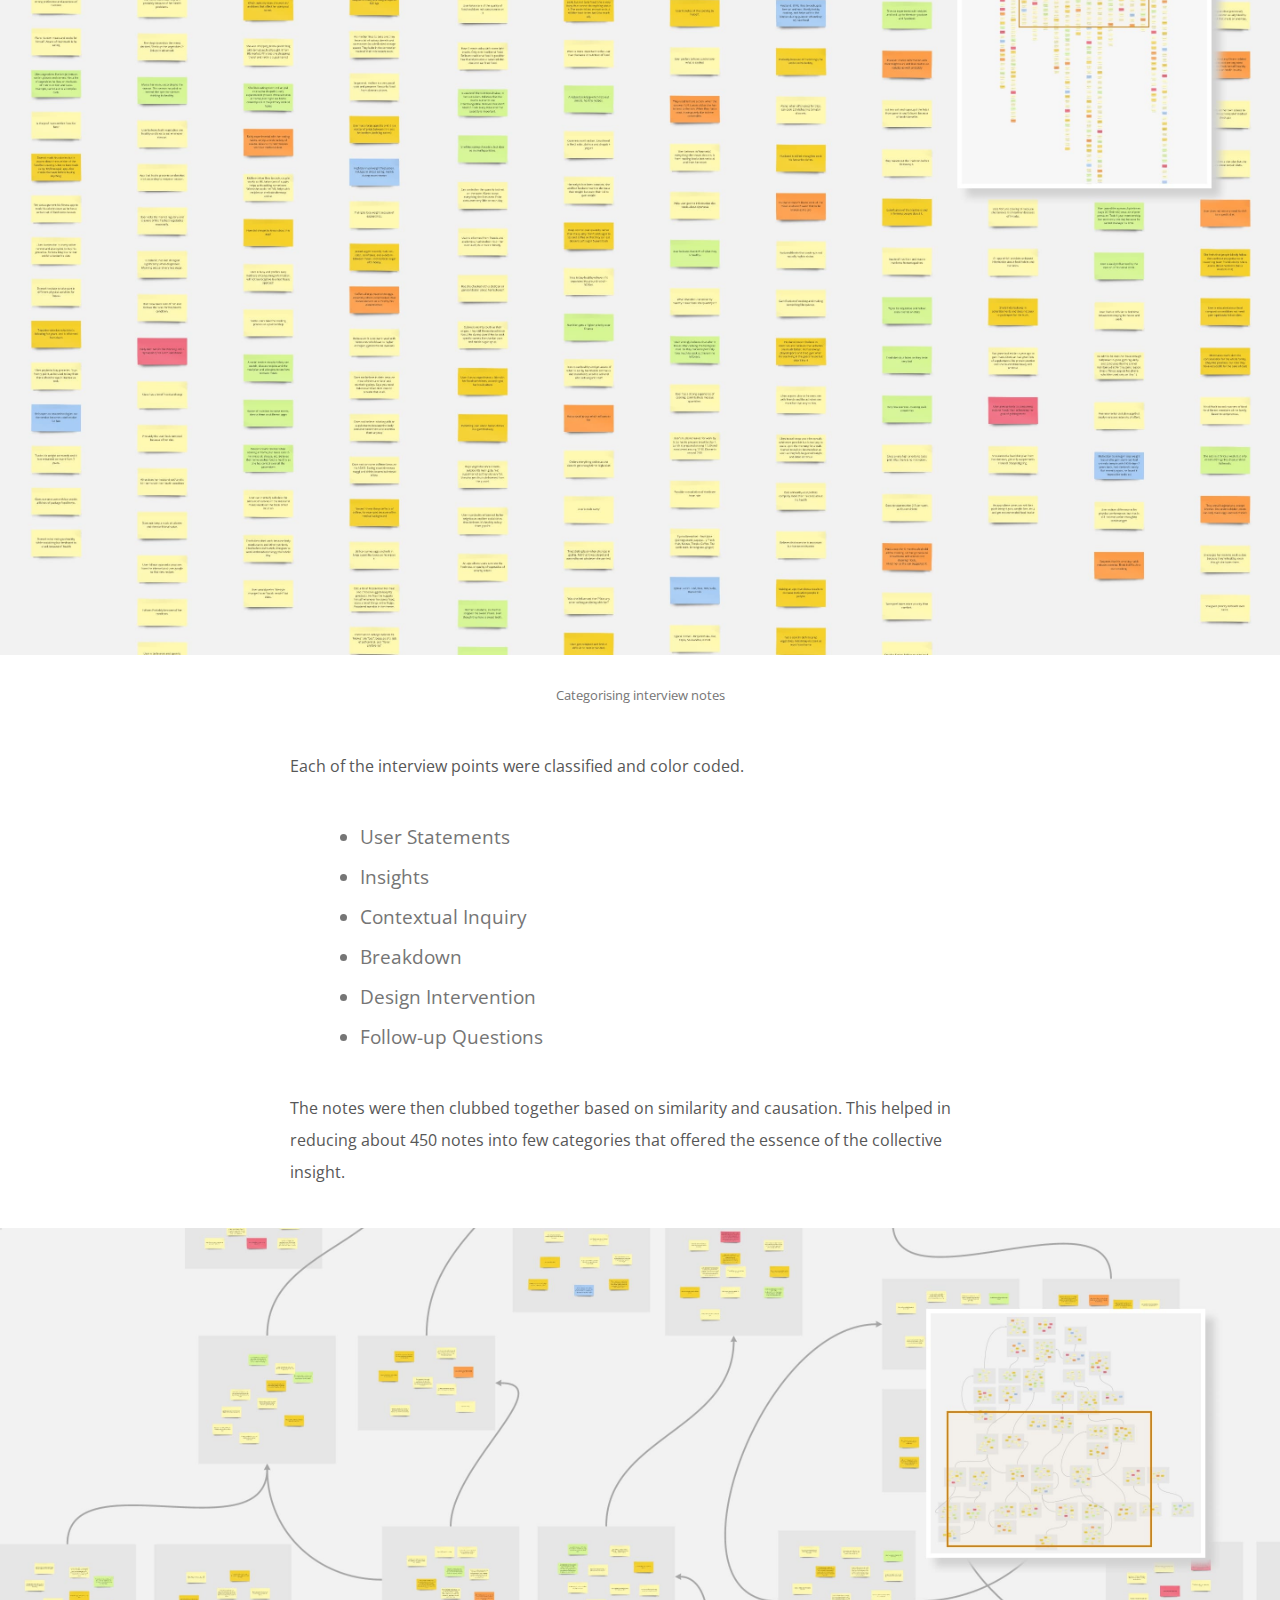
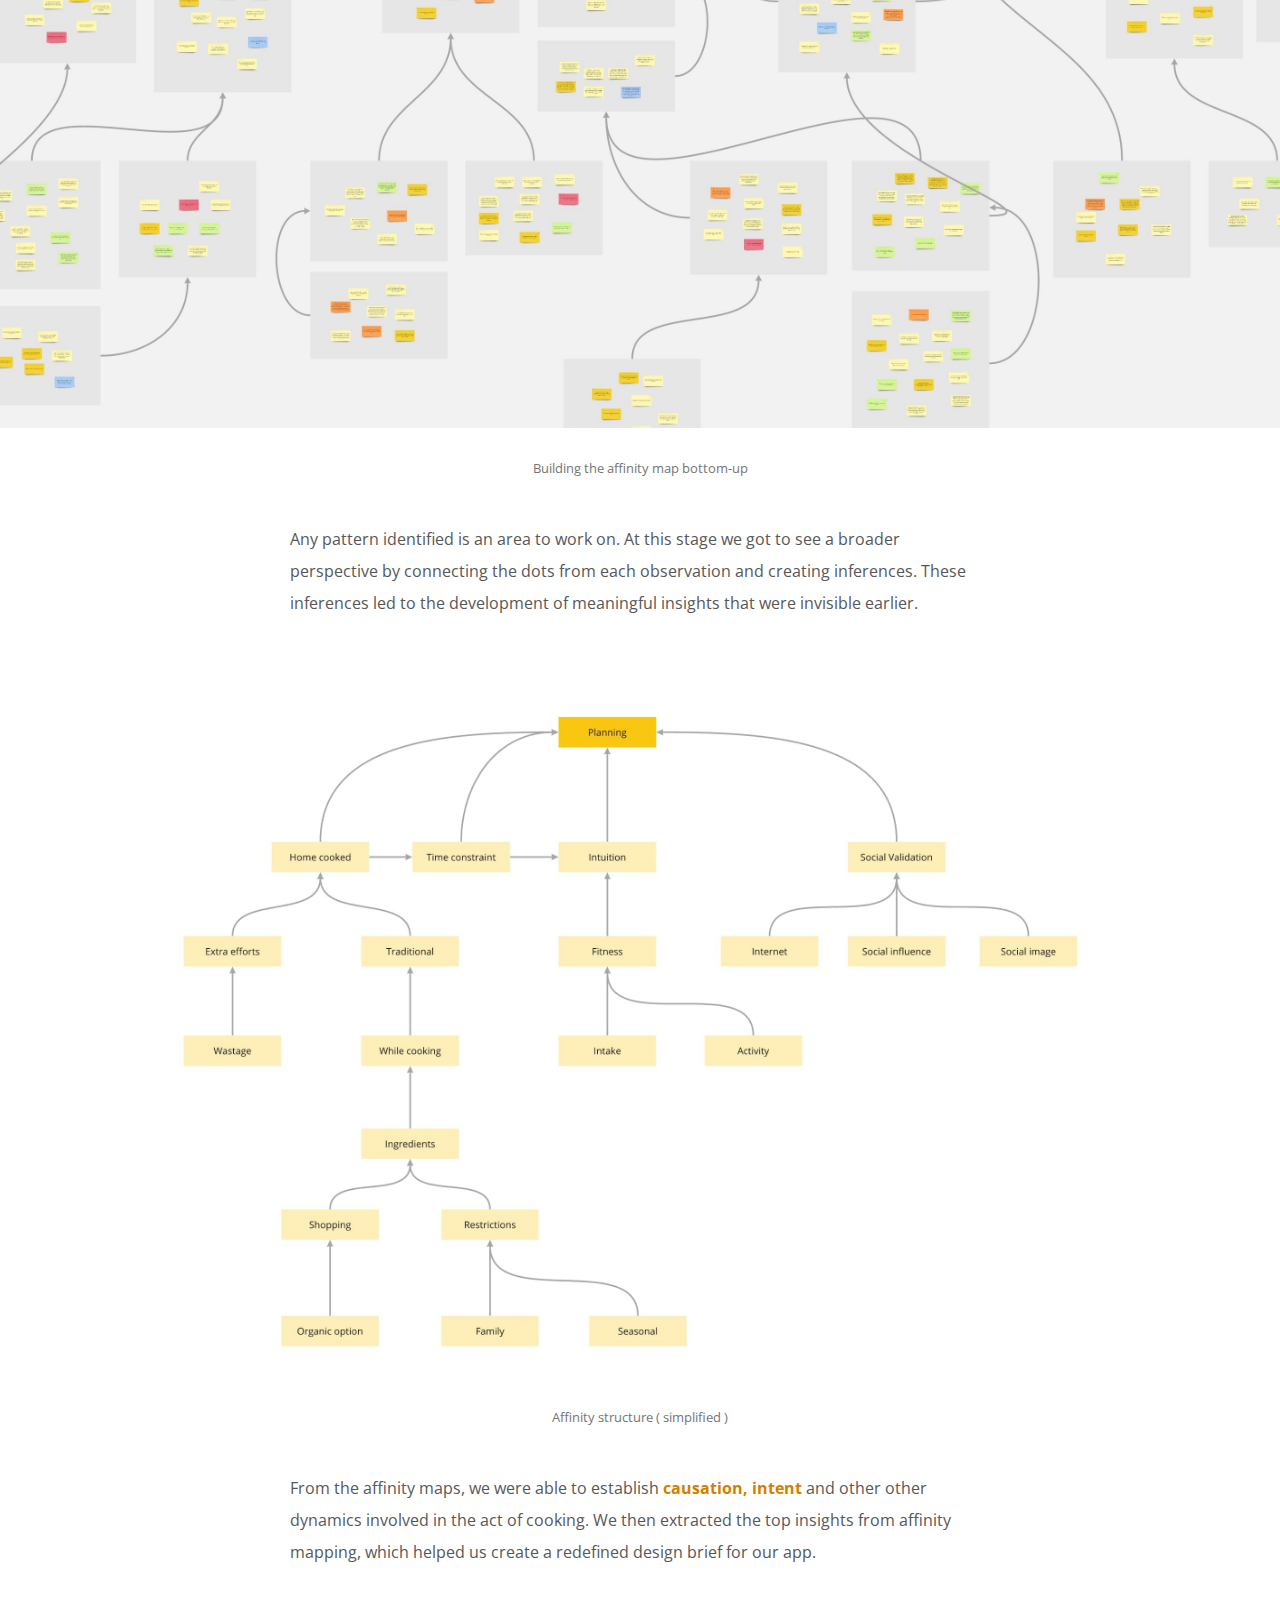
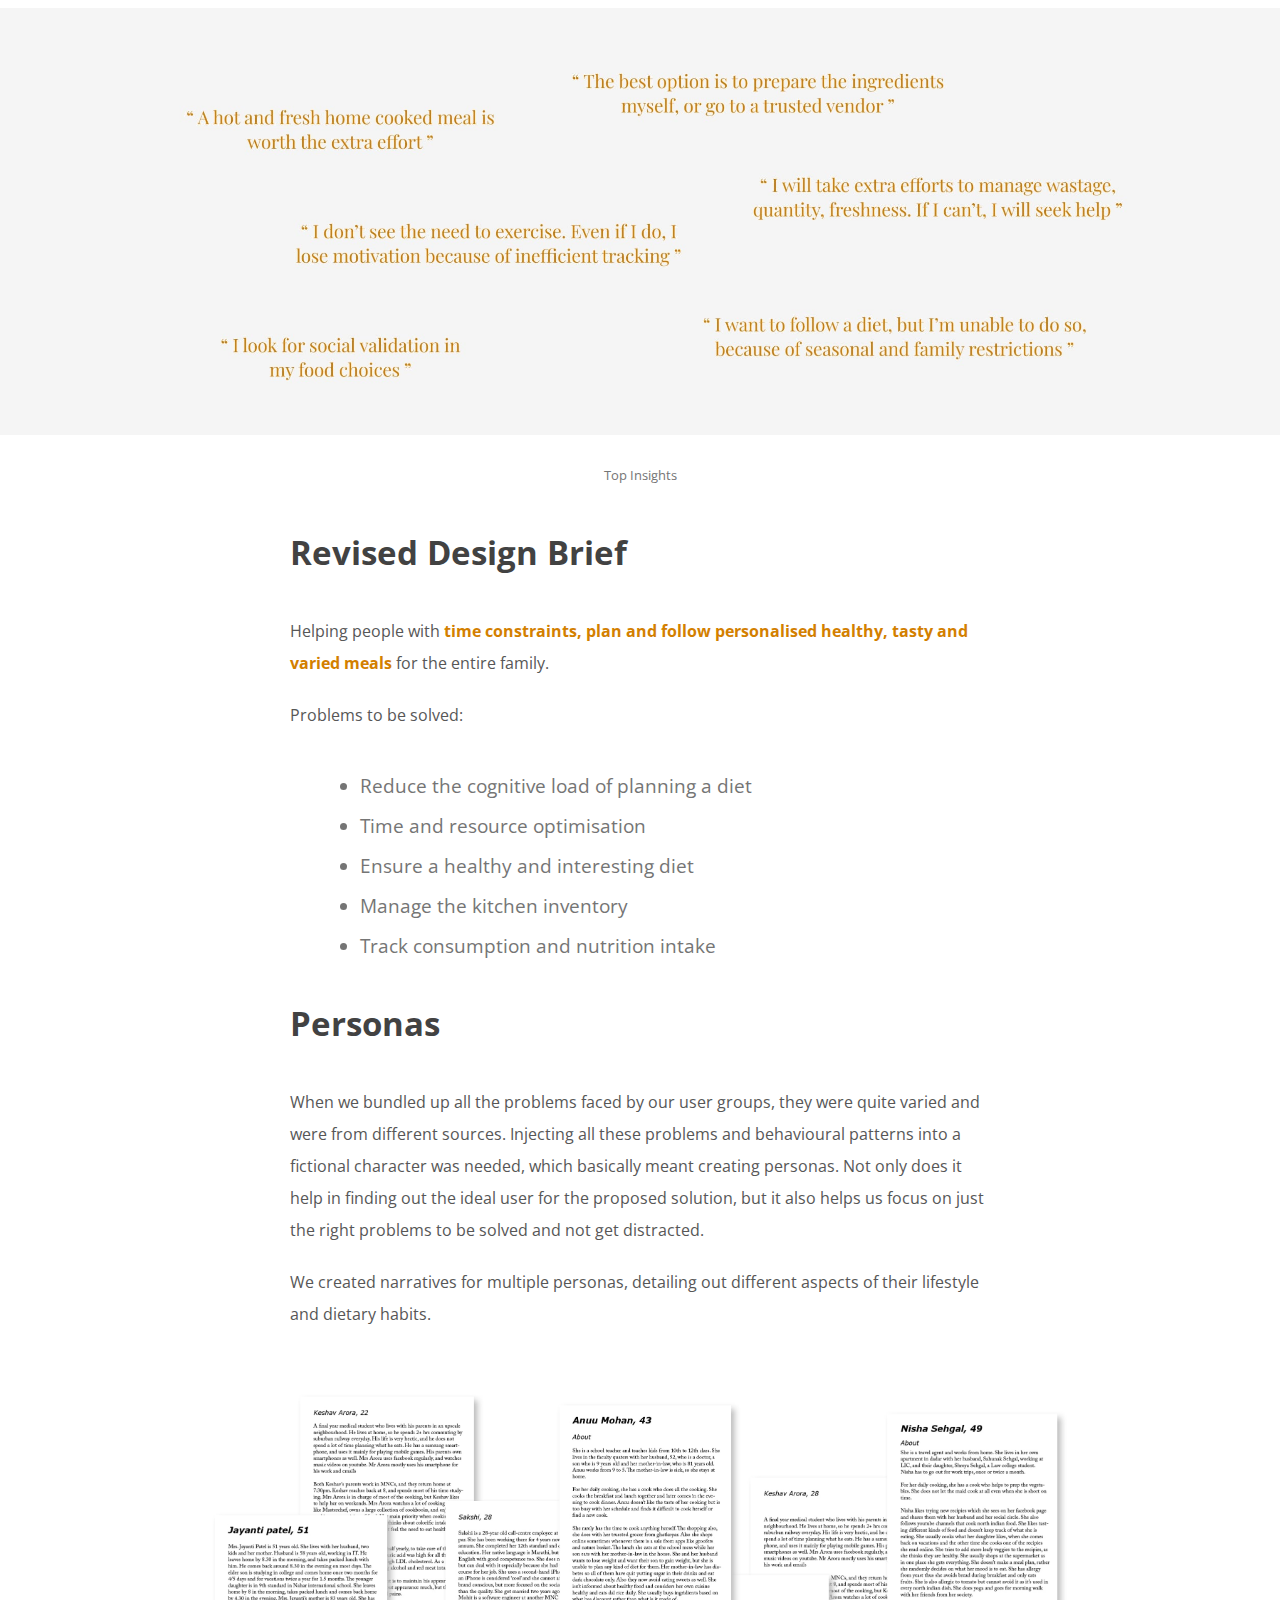
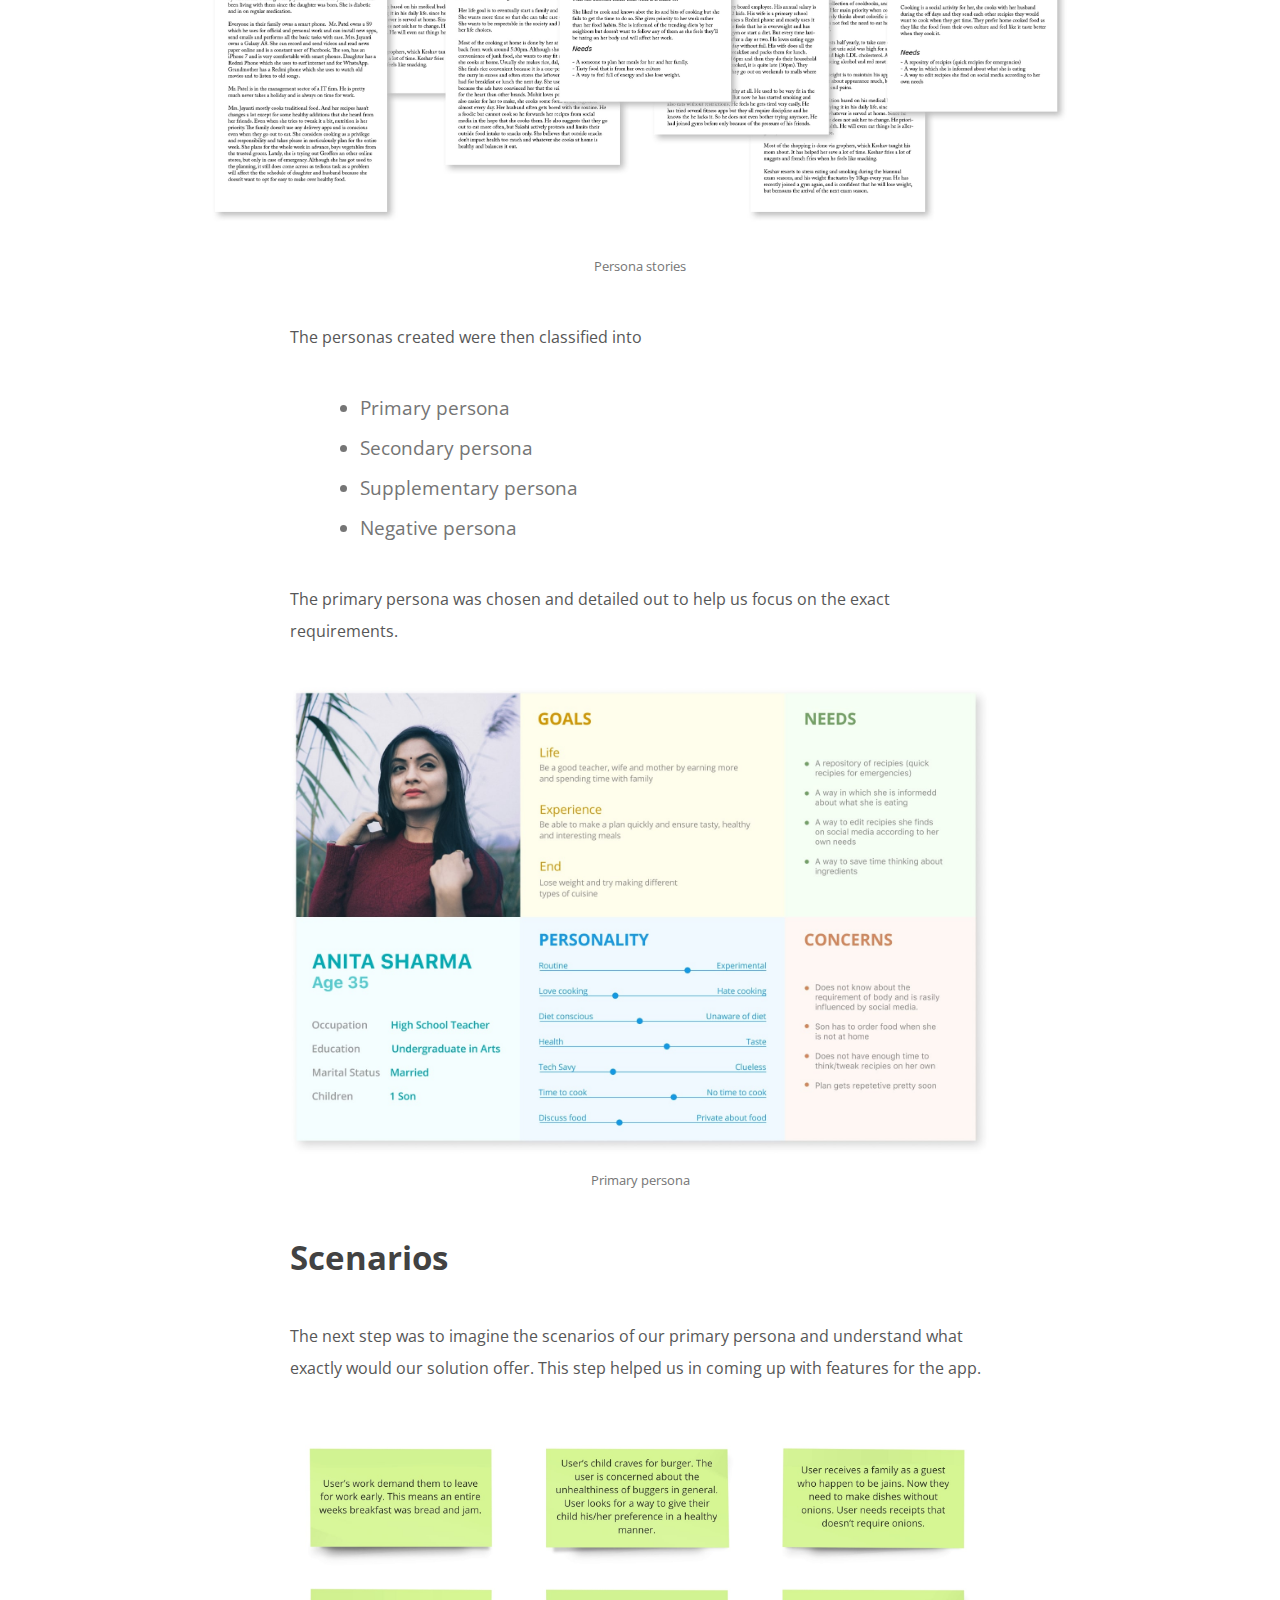
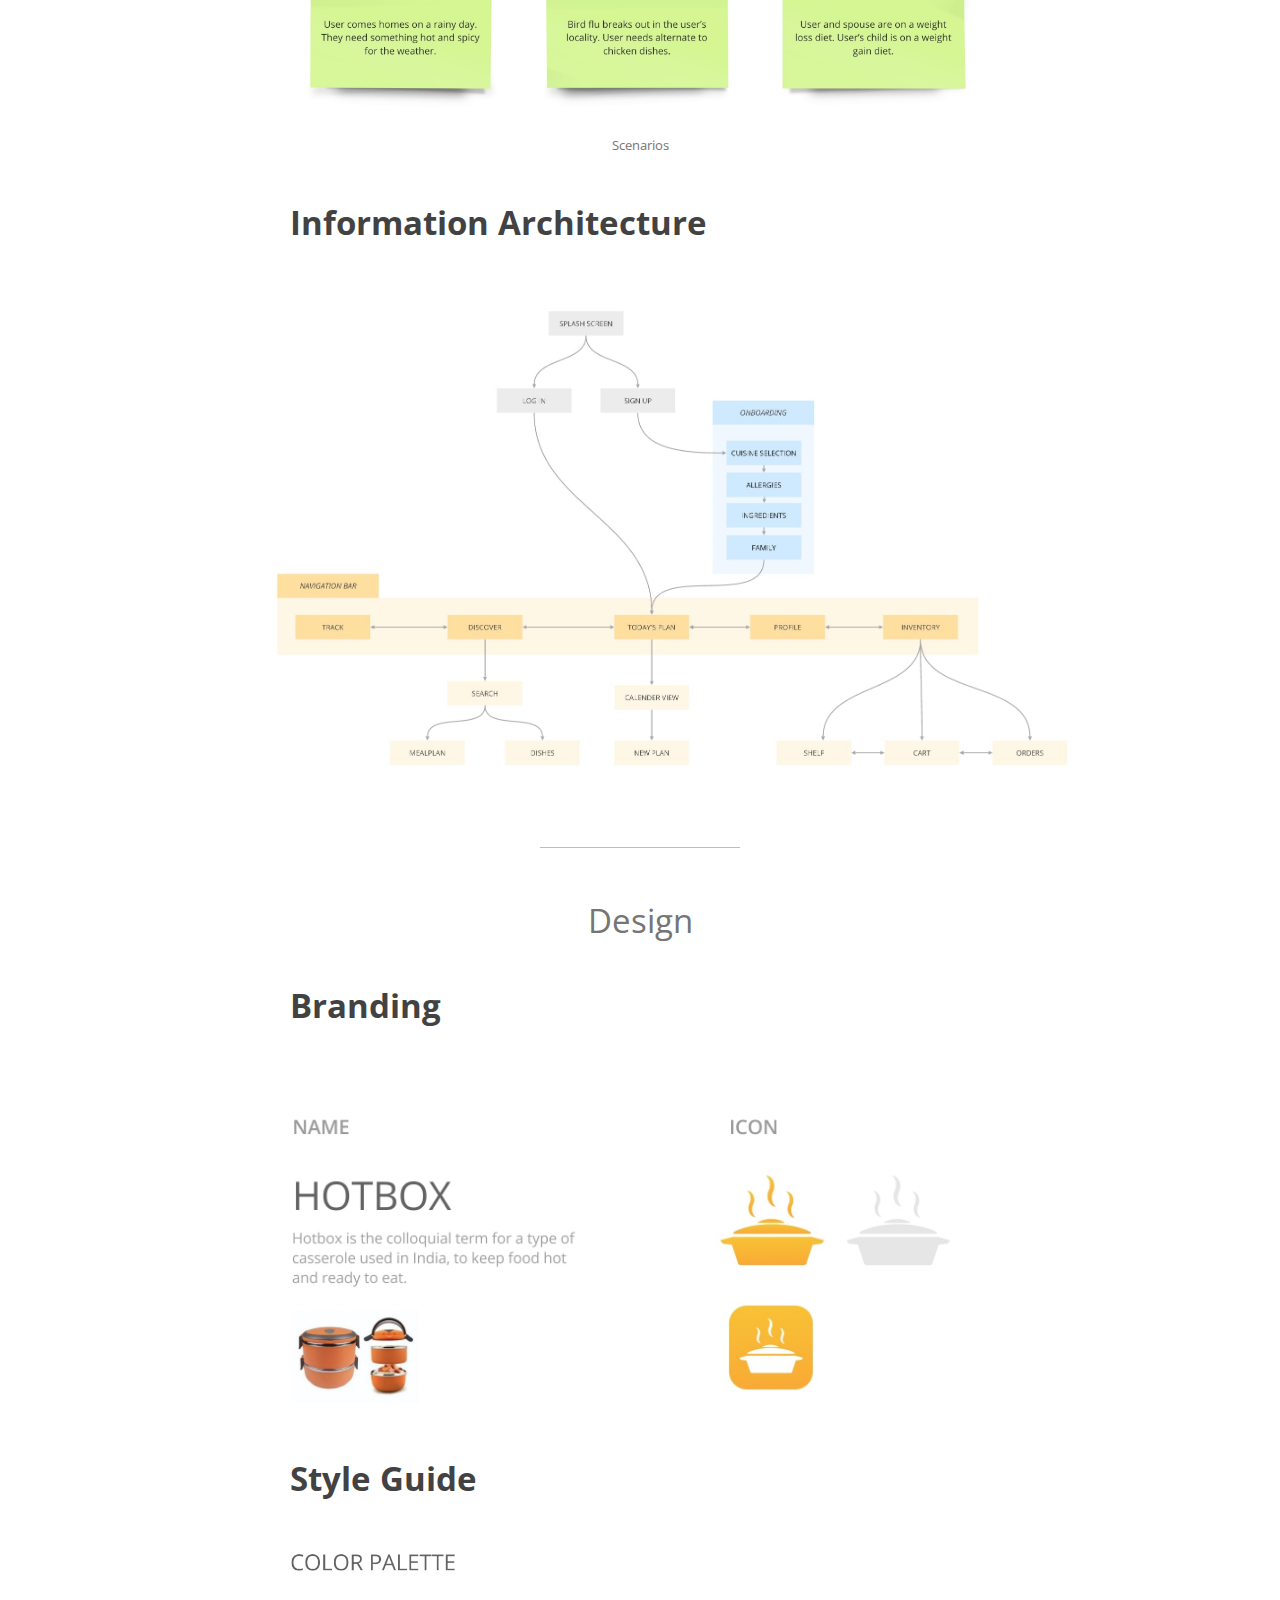
==== commit c306a170: "notes" ====
--- a/hotbox/index.html
+++ b/hotbox/index.html
@@ -4,63 +4,82 @@
 <head>
 	<meta charset="utf-8">
 	<meta name="viewport" content="width=device-width, initial-scale=1">
+	<link rel="stylesheet" href="../assets/style.css">
+	<link rel="shortcut icon" href="../assets/favicon.ico" type="image/x-icon">
+	<link rel="icon" href="../assets/favicon.ico" type="image/x-icon">
+	<link href="https://fonts.googleapis.com/css?family=Open+Sans|Playfair+Display&display=swap" rel="stylesheet">
+	<script src="/__/firebase/7.7.0/firebase-app.js"></script>
+	<script src="/__/firebase/7.7.0/firebase-analytics.js"></script>
+	<script src="/__/firebase/init.js"></script>
+
 	<title>Hotbox - Poobesh</title>
+	<meta name="title" content="Hotbox - Poobesh">
+	<meta name="description" content="Research and design of a Meal Planning App for the urban household.">
 
-	<script defer src="/__/firebase/7.6.0/firebase-app.js"></script>
-	<script defer src="/__/firebase/7.6.0/firebase-auth.js"></script>
-	<script defer src="/__/firebase/7.6.0/firebase-database.js"></script>
-	<script defer src="/__/firebase/7.6.0/firebase-messaging.js"></script>
-	<script defer src="/__/firebase/7.6.0/firebase-storage.js"></script>
-	<script defer src="/__/firebase/init.js"></script>
-	<link rel="stylesheet" href="../assets/style.css">
-	<link href="https://fonts.googleapis.com/css?family=Open+Sans|Playfair+Display&display=swap" rel="stylesheet">
+	<!-- Open Graph / Facebook -->
+	<meta property="og:type" content="website">
+	<meta property="og:url" content="https://poobesh.xyz/hotbox">
+	<meta property="og:title" content="Hotbox - Poobesh">
+	<meta property="og:description" content="Research and design of a Meal Planning App for the urban household.">
+	<meta property="og:image" content="https://poobesh.xyz/hotbox/assets/cover.jpg">
+
+	<!-- Twitter -->
+	<meta property="twitter:card" content="summary_large_image">
+	<meta property="twitter:url" content="https://poobesh.xyz/hotbox">
+	<meta property="twitter:title" content="Hotbox - Poobesh">
+	<meta property="twitter:description" content="Research and design of a Meal Planning App for the urban household.">
+	<meta property="twitter:image" content="https://poobesh.xyz/hotbox/assets/cover.jpg">
+
 </head>
 
 <body>
 	<div id="nav-bar">
-		<div id="home-link">PG</div>
+		<a href="https://poobesh.xyz/" id="home-link">PG</a>
 		<div id="nav-link-holder">
-			<div class="nav-links">work</div>
-			<div class="nav-links">fun</div>
-			<div class="nav-links">me</div>
+			<a href="https://poobesh.xyz/" class="nav-links">portfolio</a>
+			<a href="https://poobesh.xyz/assets/Poobesh_resume.pdf" target="_blank" class="nav-links">resume</a>
+			<a href="https://poobesh.xyz/about" class="nav-links">about</a>
 		</div>
 	</div>
 
 	<div class="page-title-1">Hotbox</div>
 	<div class="page-title-2">A Smart Meal Planner App</div>
-	<img src="assets/hb-cover.png" alt="cover-image"/ class="img-cover">
+	<img src="assets/cover.jpg" alt="cover-image"/ class="img-cover">
 	<div class="focus-text-1">How do we encourage people to eat healthier and cooking easier in Indian households?</div>
 	<div class="head-1">A need for better diet habits</div>
 	<div class="p-text">Sensitivity towards food, nutritional requirements of a person is greatly decreasing day by day. Data released by WHO suggests that over the past 33 years, worldwide overweight and obesity rates among adults have increased by
 		27.5%, while such rates among children have increased by 47.1%.</div>
-	<div class="p-text">Our aim was to explore the possibilities to contribute to the betterment of sensitivity towards food, nutrition and diets in households in India using <span class="bold-orange">contextual research and design intervention.</span>
+	<div class="p-text">Our aim was to explore the possibilities to contribute to the betterment of sensitivity towards food, nutrition and diets in households in India using <span class="bold-orange">contextual research and design
+			intervention.</span>
 	</div>
 	<div class="focus-text-2">"The whole act of cooking is a complex process of managing several simple tasks"</div>
 	<div class="page-break"></div>
 	<div class="page-title-2">The Solution</div>
 	<div class="p-text">The App, using a person’s specific needs and preferences, considering a variety of factors creates a meal plan that's easy to follow and fully customisable.</div>
-	<div class="focus-text-1 deeporange">Hotbox is an all in one tool for managing your every cooking need.</div>
-	<img src="assets/showcase.png" alt="Hotbox - UI design" class="img-large"/>
-	<div class="focus-text-2 deeporange">Spotify is not just for listening to songs, it's for listenting to playlists. So is Hotbox, not just for dishes, but for your Meal Plans.</div>
+	<div class="focus-text-1 orange">Hotbox is an all in one tool for managing your every cooking need.</div>
+	<img src="assets/showcase.jpg" alt="Hotbox - UI design" class="img-large" />
+	<div class="focus-text-2 orange">Spotify is not just for listening to songs, it's for listenting to playlists. So is Hotbox, not just for dishes, but for your Meal Plans.</div>
 	<div class="page-break"></div>
 	<div class="page-title-2">Research</div>
 	<div class="head-1">Contextual Interviews</div>
 	<div class="p-text">To understand the dietary behaviour of households, we started our research with contextual interviews.</div>
-	<img src="assets/map.png" alt="Interview locations" class="img-small"/>
+	<img src="assets/map.jpg" alt="Interview locations" class="img-small" />
 	<div class="img-caption">Interview locations</div>
-	<div class="p-text">Our initial target users were <span class="bold-orange">anyone who cooks or manages cooking at home</span>. After a few interviews we redefined our target users as <span class="bold-orange">households with multiple members and working adults.</span></div>
+	<div class="p-text">Our initial target users were <span class="bold-orange">anyone who cooks or manages cooking at home</span>. After a few interviews we redefined our target users as <span class="bold-orange">households with multiple members and
+			working adults.</span></div>
 	<div class="p-text">To prevent biases and avoiding missing out on details, we created a guideline to conduct interviews.</div>
 	<ul class="list-elements">
 		<li>Interviewing users when and where they cook</li>
 		<li>Observing the user while they plan and cook</li>
 		<li>Taking the role of an apprentice with the user, as a master</li>
 	</ul>
-	<img src="assets/interview-notes.png" alt="Interview Notes" class="img-cover"/>
+	<img src="assets/interview-notes.jpg" alt="Interview Notes" class="img-cover" />
 	<div class="img-caption">Notes from interviews</div>
-	<img src="assets/flow.png" alt="Flow model" class="img-large"/>
+	<img src="assets/flow.jpg" alt="Flow model" class="img-large" />
 	<div class="head-1">Affinity Mapping</div>
-	<div class="p-text">Interview notes offered us a good insight about each user’s dietary behaviour. But individuals tend to have biases and specific focus points and it is necessary to consolidate every perspective to see if there are patterns that emerge.</div>
-	<img src="assets/affinity.png" alt="Affinity map" class="img-cover"/>
+	<div class="p-text">Interview notes offered us a good insight about each user’s dietary behaviour. But individuals tend to have biases and specific focus points and it is necessary to consolidate every perspective to see if there are patterns
+		that emerge.</div>
+	<img src="assets/affinity.jpg" alt="Affinity map" class="img-cover" />
 	<div class="img-caption">Categorising interview notes</div>
 	<div class="p-text">Each of the interview points were classified and color coded.</div>
 	<ul class="list-elements">
@@ -72,13 +91,15 @@
 		<li>Follow-up Questions</li>
 	</ul>
 	<div class="p-text">The notes were then clubbed together based on similarity and causation. This helped in reducing about 450 notes into few categories that offered the essence of the collective insight.</div>
-	<img src="assets/affinity-map.png" alt="Affinity map" class="img-cover"/>
+	<img src="assets/affinity-map.jpg" alt="Affinity map" class="img-cover" />
 	<div class="img-caption">Building the affinity map bottom-up</div>
-	<div class="p-text"> Any pattern identified is an area to work on. At this stage we got to see a broader perspective by connecting the dots from each observation and creating inferences. These inferences led to the development of meaningful insights that were invisible earlier.</div>
-	<img src="assets/affinity-skeleton.png" alt="Affinity structure" class="img-large"/>
+	<div class="p-text"> Any pattern identified is an area to work on. At this stage we got to see a broader perspective by connecting the dots from each observation and creating inferences. These inferences led to the development of meaningful
+		insights that were invisible earlier.</div>
+	<img src="assets/affinity-skeleton.jpg" alt="Affinity structure" class="img-large" />
 	<div class="img-caption">Affinity structure ( simplified )</div>
-	<div class="p-text">From the affinity maps, we were able to establish <span class="bold-orange">causation, intent </span> and other other dynamics involved in the act of cooking. We then extracted the top insights from affinity mapping, which helped us create a redefined design brief for our app.</div>
-	<img src="assets/top-affinity.png" alt="Top Affinities" class="img-cover"/>
+	<div class="p-text">From the affinity maps, we were able to establish <span class="bold-orange">causation, intent </span> and other other dynamics involved in the act of cooking. We then extracted the top insights from affinity mapping, which
+		helped us create a redefined design brief for our app.</div>
+	<img src="assets/top-affinity.jpg" alt="Top Affinities" class="img-cover" />
 	<div class="img-caption">Top Insights</div>
 	<div class="head-1">Revised Design Brief</div>
 	<div class="p-text">Helping people with <span class="bold-orange">time constraints, plan and follow personalised healthy, tasty and varied meals</span> for the entire family.</div>
@@ -91,9 +112,10 @@
 		<li>Track consumption and nutrition intake</li>
 	</ul>
 	<div class="head-1">Personas</div>
-	<div class="p-text">When we bundled up all the problems faced by our user groups, they were quite varied and were from different sources. Injecting all these problems and behavioural patterns into a fictional character was needed, which basically meant creating personas. Not only does it help in finding out the ideal user for the proposed solution, but it also helps us focus on just the right problems to be solved and not get distracted.</div>
+	<div class="p-text">When we bundled up all the problems faced by our user groups, they were quite varied and were from different sources. Injecting all these problems and behavioural patterns into a fictional character was needed, which basically
+		meant creating personas. Not only does it help in finding out the ideal user for the proposed solution, but it also helps us focus on just the right problems to be solved and not get distracted.</div>
 	<div class="p-text">We created narratives for multiple personas, detailing out different aspects of their lifestyle and dietary habits.</div>
-	<img src="assets/persona-story.png" alt="Persona Stories" class="img-large"/>
+	<img src="assets/persona-story.jpg" alt="Persona Stories" class="img-large" />
 	<div class="img-caption">Persona stories</div>
 	<div class="p-text">The personas created were then classified into</div>
 	<ul class="list-elements">
@@ -103,36 +125,36 @@
 		<li>Negative persona</li>
 	</ul>
 	<div class="p-text">The primary persona was chosen and detailed out to help us focus on the exact requirements.</div>
-	<img src="assets/primary-persona.png" alt="Primary persona" class="img-fit"/>
+	<img src="assets/primary-persona.jpg" alt="Primary persona" class="img-fit" />
 	<div class="img-caption">Primary persona</div>
 	<div class="head-1">Scenarios</div>
 	<div class="p-text">The next step was to imagine the scenarios of our primary persona and understand what exactly would our solution offer. This step helped us in coming up with features for the app.</div>
-	<img src="assets/scenarios.png" alt="Scenarios" class="img-fit"/>
+	<img src="assets/scenarios.jpg" alt="Scenarios" class="img-fit" />
 	<div class="img-caption">Scenarios</div>
 	<div class="head-1">Information Architecture</div>
-	<img src="assets/info-arch.png" alt="Information architecture" class="img-large"/>
+	<img src="assets/info-arch.jpg" alt="Information architecture" class="img-large" />
 	<div class="page-break"></div>
 	<div class="page-title-2">Design</div>
 	<div class="head-1">Branding</div>
-	<img src="assets/brand.png" alt="Branding" class="img-fit"/>
+	<img src="assets/brand.jpg" alt="Branding" class="img-fit" />
 	<div class="head-1">Style Guide</div>
-	<img src="assets/style-guide.png" alt="Style Guide" class="img-fit"/>
+	<img src="assets/style-guide.jpg" alt="Style Guide" class="img-fit" />
 	<div class="img-caption">Style guide</div>
 	<div class="head-1">Atomic Elements</div>
-	<img src="assets/atoms.png" alt="Atomic elements" class="img-fit"/>
+	<img src="assets/atoms.jpg" alt="Atomic elements" class="img-fit" />
 	<div class="img-caption">Atomic Elements</div>
 	<div class="head-1">Compound Elements</div>
-	<img src="assets/compounds.png" alt="Compounds elements" class="img-fit"/>
+	<img src="assets/compounds.jpg" alt="Compounds elements" class="img-fit" />
 	<div class="img-caption">Compounds Elements</div>
 	<div class="head-1">UI Design</div>
-	<img src="assets/ui.png" alt="UI Design" class="img-large"/>
+	<img src="assets/ui.jpg" alt="UI Design" class="img-large" />
 	<div class="img-caption">UI Design</div>
 	<div class="page-break"></div>
-	<img src="assets/hb-cover.png" alt="cover-image"/ class="img-cover">
-
-
-
+	<img src="assets/cover.jpg" alt="cover-image"/ class="img-cover">
 
 </body>
+<script type="text/javascript">
+	firebase.analytics().logEvent('hotbox');
+</script>
 
 </html>
--- a/assets/style.css
+++ b/assets/style.css
@@ -1,14 +1,162 @@
-html,body{
+html, body {
 	margin: 0;
 	font-family: 'Open Sans', sans-serif;
 }
-#nav-bar{
+
+#pf-bg {
+	background-image: url('bg.png');
+	background-size: 70px;
+	padding-left: 8vw;
+	padding-right: 8vw;
+	padding-bottom: 80px;
+	background-attachment: fixed;
+}
+
+
+
+.top-space {
+	display: block;
+	margin-top: 60px;
+	height: 120px;
+}
+
+.main-nav-holder {
+	float: right;
+	font-size: 16px;
+	color: #9D9D9D !important;
+	text-align: right;
+	line-height: 28px;
+	margin-top: 40px;
+}
+
+.main-nav {
+	color: #9D9D9D !important;
+	display: block;
+}
+
+.main-nav:hover {
+	text-decoration: underline;
+}
+
+.main-nav-sel {
+	color: #676767 !important;
+	text-decoration: underline;
+}
+
+#hello {
+	float: left;
+	font-size: 24px;
+	color: #808080;
+	line-height: 40px;
+}
+
+#name {
+	margin-left: -2px;
+	font-size: 40px;
+	color: #464646;
+	font-family: 'Playfair Display', serif;
+}
+
+.section-head {
+	margin-top: 60px;
+	color: #808080;
+	font-size: 24px;
+}
+
+.project-holder {
+	width: 100%;
+	margin: 0;
+	margin-top: 20px;
+	display: inline-flex;
+}
+
+.project-card {
+	background: white;
+	flex: 3;
+	border-radius: 10px;
+	cursor: pointer;
+	box-shadow: 0 10px 15px rgba(0, 0, 0, 0.1);
+	transition: 0.2s;
+}
+.ph-badge-holder{
+	width: 22.8vw;
+	position: absolute;
+}
+.ph-badge{
+	position: relative;
+	width: 50%;
+	margin-left: 25%;
+	margin-top: -50%;
+}
+
+
+.project-card:hover {
+	box-shadow: 0 10px 15px rgba(0, 0, 0, 0.3);
+}
+
+
+.project-space {
+	flex: 1;
+	height: 100px;
+}
+
+.project-img {
+	z-index: 5;
+	width: 90%;
+	margin-left: 5%;
+}
+
+.project-title {
+	font-family: 'Playfair Display', serif;
+	font-size: 28px;
+	text-align: center;
+	margin-bottom: 15px;
+}
+
+.project-desc {
+	width: 70%;
+	margin-left: 15%;
+	text-align: center;
+	color: #838181;
+	font-size: 16px;
+	margin-bottom: 30px;
+}
+
+.tag-holder {
+	width: 100%;
+	font-size: 14px;
+	margin-bottom: 25px;
+	display: block;
+	text-align: center;
+}
+
+.tag {
+	border-radius: 5px;
+	color: #6F6F6F;
+	font-style: italic;
+	border: 1px solid #D7D7D7;
+	padding-left: 8px;
+	padding-right: 8px;
+	padding-bottom: 3px;
+	padding-top: 3px;
+	display: inline-block;
+	margin-left: 3px;
+	margin-right: 3px;
+}
+
+#nav-bar {
 	width: 100vw;
 	height: 60px;
-	box-shadow: 0 0px 5px rgba(0,0,0,0.25);
-}
-
-#home-link{
+	box-shadow: 0 0px 5px rgba(0, 0, 0, 0.25);
+}
+#nav-bar-main{
+	width: 100vw;
+	height: 60px;
+	margin-left: -8vw;
+	top: 0px;
+	position: absolute;
+}
+#home-link {
 	margin-top: 10px;
 	padding-left: 30px;
 	display: inline-block;
@@ -17,23 +165,61 @@
 	height: 60px;
 	margin-top: 8px;
 	color: #424242;
-}
-#nav-link-holder{
+	cursor: pointer;
+}
+#home-link-main{
+	display: none;
+}
+#home-link:hover {
+	color: #808080;
+}
+
+.about-text {
+	font-size: 18px;
+	color: #575757;
+	margin-top:100px;
+	line-height: 35px;
+	width: 600px;
+}
+.email-holder{
+	font-size: 23px;
+	margin-top: 80px;
+	color: #455A64;
+}
+.social-holder{
+	display: flex;
+	font-size: 25px;
+	align-items: center;
+	margin-top: 50px;
+	color: #455A64;
+}
+
+.social-icon{
+	margin-top: -10px;
+	width: 60px;
+	display: inline-block;
+	margin-right: 30px;
+}
+
+#nav-link-holder {
 	float: right;
 	display: inline-block;
 	margin-right: 40px;
 	margin-top: 17px;
-
-
-}
-.nav-links{
+}
+
+.nav-links {
 	display: inline;
 	padding-left: 30px;
 	font-size: 19.2px;
 	color: #616161;
 }
 
-.page-title-1{
+.nav-links:hover {
+	text-decoration: underline;
+}
+
+.page-title-1 {
 	text-align: center;
 	font-family: 'Playfair Display', serif;
 	font-size: 57.33px;
@@ -43,7 +229,8 @@
 	width: 700px;
 	color: #424242;
 }
-.page-title-2{
+
+.page-title-2 {
 	text-align: center;
 	font-size: 33.18px;
 	margin: 0 auto;
@@ -52,13 +239,14 @@
 	width: 750px;
 	color: #757575;
 }
-.img-cover{
+
+.img-cover {
 	width: 100vw;
 	margin-top: 20px;
 	margin-bottom: 20px;
 }
 
-.focus-text-1{
+.focus-text-1 {
 	font-size: 27.65px;
 	text-align: center;
 	margin: 0 auto;
@@ -68,10 +256,12 @@
 	color: #757575;
 	font-family: 'Playfair Display', serif;
 }
-a{
+
+a {
 	text-decoration: none;
 }
-.link-box{
+
+.link-box {
 	text-align: center;
 	font-size: 19.20px;
 	margin: 0 auto;
@@ -81,15 +271,17 @@
 	padding: 40px;
 	color: #757575;
 	border-radius: 7px;
-	box-shadow: 0 2px 10px rgba(0,0,0,0.2);
+	box-shadow: 0 2px 10px rgba(0, 0, 0, 0.2);
 	border: 0.5px solid #2196F3;
 	cursor: pointer;
 }
-.link-url{
+
+.link-url {
 	text-decoration: underline;
 	color: #2196F3;
 }
-.head-1{
+
+.head-1 {
 	font-size: 33.18px;
 	margin: 0 auto;
 	margin-top: 40px;
@@ -98,7 +290,8 @@
 	color: #424242;
 	font-weight: bold;
 }
-.focus-text-2{
+
+.focus-text-2 {
 	font-size: 23.04px;
 	text-align: center;
 	margin: 0 auto;
@@ -108,28 +301,74 @@
 	color: #757575;
 	font-family: 'Playfair Display', serif;
 }
-.p-text{
+
+.p-text {
 	font-size: 16px;
 	margin: 0 auto;
 	margin-top: 20px;
 	margin-bottom: 20px;
 	width: 700px;
-	color: #9E9E9E;
+	color: #575757;
 	line-height: 32px;
-
-}
-.list-elements{
-	padding-left: 100px;
-	font-size: 19px;
+}
+
+.subhead-1{
+	border-left: 8px solid #30BFDE;
+	font-size: 28px;
+	margin: 0 auto;
+	margin-top: 90px;
+	margin-bottom: 40px;
+	padding-left: 10px;
+	width: 682px;
+	color: #7E7E7E;
+	font-weight: bold;
+
+}
+.focus-text-3{
+	font-size: 20px;
+	margin: 0 auto;
+	margin-top: 20px;
+	margin-bottom: 20px;
+	width: 700px;
+	color: #989898;
+	line-height: 32px;
+
+
+}
+
+.quote{
+	border-left: 3px solid #007F9B;
+	font-size: 18px;
 	margin: 0 auto;
 	margin-top: 20px;
 	margin-bottom: 40px;
-	width: 700px;
+	padding-left: 30px;
+	width: 670px;
+	color: #007F9B;
+	line-height: 32px;
+}
+
+.ph-badge-main{
+	width: 20%;
+	margin-left: 40%;
+}
+
+.list-elements {
+	padding-left: -100px;
+	font-size: 19px;
+	margin: 0 auto;
+	margin-top: 40px;
+	margin-bottom: 40px;
+	width: 600px;
 	color: #757575;
 	line-height: 30px;
 }
 
-.page-break{
+li {
+	margin-bottom: 10px;
+}
+
+.page-break {
 	height: 1px;
 	margin: 0 auto;
 	width: 200px;
@@ -138,7 +377,7 @@
 	background-color: #BDBDBD;
 }
 
-.img-large{
+.img-large {
 	margin-left: auto;
 	margin-right: auto;
 	width: 80%;
@@ -146,16 +385,18 @@
 	margin-top: 40px;
 	margin-bottom: 10px;
 }
-.img-caption{
+
+.img-caption {
 	font-size: 13px;
 	margin: 0 auto;
-	margin-bottom: 20px;
+	margin-bottom: 40px;
 	width: 700px;
 	text-align: center;
 	color: #757575;
 	line-height: 30px;
 }
-.img-fit{
+
+.img-fit {
 	margin-left: auto;
 	margin-right: auto;
 	width: 700px;
@@ -163,15 +404,21 @@
 	margin-top: 40px;
 	margin-bottom: 10px;
 }
-.bold-orange{
+
+.bold-orange {
 	font-weight: bold;
 	color: #D37F00;
-
-}
-.deeporange{
+}
+
+.orange {
 	color: #D37F00;
 }
-.img-small{
+
+.orange-line {
+	border: 1px solid #D37F00;
+}
+
+.img-small {
 	margin-left: auto;
 	margin-right: auto;
 	width: 500px;
@@ -179,20 +426,453 @@
 	margin-top: 40px;
 	margin-bottom: 10px;
 }
-.notice{
+
+.notice {
 	margin: auto;
 	margin-top: 50px;
 	margin-bottom: 40px;
 	border-radius: 10px;
 	background-color: #EDFCFF;
 	padding: 50px;
-	padding-left: 450px;
-	padding-right: 450px;
 	font-size: 20px;
 	text-align: center;
 	color: #0E9DBC;
 }
-.bold-blue{
+
+.notice-text {
+	margin: auto;
+	width: 40%;
+}
+
+.blue {
+	color: #007F9B;
+}
+
+.bold-blue {
 	font-weight: bold;
 	color: #007F9B;
 }
+
+.blue-line {
+	border: 1px solid #007F9B;
+}
+
+.page-space {
+	height: 200px;
+}
+
+.purple {
+	color: #763F9A;
+}
+
+.purple:hover {
+	color: #763F9A !important;
+}
+
+.bold-purple {
+	font-weight: bold;
+	color: #763F9A;
+}
+
+.purple-line {
+	border: 1px solid #763F9A;
+}
+
+@media only screen and (max-width: 600px) {
+	body {
+		width: 100%;
+		overflow-x: hidden;
+	}
+
+	.about-text {
+		font-size: 14px;
+		color: #575757;
+		margin-top:100px;
+		line-height: 24px;
+		width: 80%;
+		margin: auto;
+		text-align: justify;
+	}
+
+	#pf-bg {
+		background-image: url('bg.png');
+		padding-left: 0px;
+		padding-right: 0px;
+		padding-bottom: 80px;
+		background-attachment: fixed;
+	}
+
+	.top-space {
+		display: block;
+		margin-top: 60px;
+		width: 100%;
+		margin-bottom:100px;
+	}
+
+	.main-nav-holder{
+		display: block;
+		font-size: 16px;
+		color: #9D9D9D !important;
+		font-style: normal;
+		width: 60vw;
+		float: none;
+		margin-top: 10px;
+		line-height: normal;
+		padding-right: 20vw;
+		padding-left: 20vw;
+	}
+
+	.main-nav {
+		color: #9D9D9D !important;
+		display: inline-block;
+		margin-bottom: 20px;
+		float: none;
+		width: 19vw;
+		text-align: center;
+	}
+
+	.main-nav-sel {
+		color: #676767 !important;
+		text-decoration: underline;
+	}
+	.ph-badge-main{
+		width: 60%;
+		margin-left: 20%;
+		margin-bottom: 50px;
+	}
+
+	#hello {
+		display: block;
+		text-align: center;
+		font-size: 18px;
+		color: #808080;
+		line-height: 40px;
+		width: 100%;
+		margin-bottom: 20px;
+		height: 130px;
+		float: none;
+	}
+
+	#name {
+		text-align: center;
+		font-size: 30px;
+		color: #464646;
+		font-family: 'Playfair Display', serif;
+	}
+
+	.section-head {
+		margin: auto;
+		margin-top: 60px;
+		color: #808080;
+		font-size: 20px;
+		text-align: center;
+	}
+
+	.project-holder {
+		width: 100%;
+		margin: 0;
+		margin-top: 20px;
+		display: block;
+	}
+
+	.project-card {
+		width: 80%;
+		margin: auto;
+		display: block;
+		background: white;
+		border-radius: 10px;
+		cursor: pointer;
+		box-shadow: 0 10px 15px rgba(0, 0, 0, 0.1);
+		-khtml-user-select: none;
+	    -o-user-select: none;
+	    -moz-user-select: none;
+	    -webkit-user-select: none;
+	    user-select: none;
+	}
+
+	.project-card:hover {
+		box-shadow: 0 10px 15px rgba(0, 0, 0, 0.3);
+	}
+
+	.ph-badge-holder{
+		width: 80%;
+		position: absolute;
+	}
+	.ph-badge{
+		position: relative;
+		width: 70%;
+		margin-left: 15%;
+		margin-top: -5%;
+	}
+
+	.project-space {
+		height: 40px;
+	}
+
+	.project-img {
+		width: 80%;
+		margin-left: 10%;
+	}
+
+	.project-title {
+		font-family: 'Playfair Display', serif;
+		font-size: 24px;
+		text-align: center;
+		margin-bottom: 15px;
+	}
+
+	.project-desc {
+		width: 80%;
+		margin-left: 10%;
+		text-align: center;
+		color: #838181;
+		font-size: 14px;
+		margin-bottom: 30px;
+	}
+
+	.tag-holder {
+		width: 100%;
+		font-size: 12px;
+		margin-bottom: 25px;
+		display: block;
+		text-align: center;
+	}
+
+	.tag {
+		border-radius: 5px;
+		color: #6F6F6F;
+		font-style: italic;
+		border: 1px solid #D7D7D7;
+		padding-left: 8px;
+		padding-right: 8px;
+		padding-bottom: 3px;
+		padding-top: 3px;
+		display: inline-block;
+		margin-left: 3px;
+		margin-right: 3px;
+	}
+
+	.email-holder{
+		text-align: center;
+		font-size: 18px;
+		margin-top: 80px;
+		color: #455A64;
+	}
+	.social-holder{
+		margin: auto;
+		width: 60%;
+		display: flex;
+		font-size: 25px;
+		align-items: center;
+		margin-top: 50px;
+		color: #455A64;
+	}
+
+	.social-icon{
+		width: 40px;
+		display: inline-block;
+	}
+
+	#nav-bar {
+		width: 100vw;
+		height: 50px;
+		box-shadow: 0 0px 5px rgba(0, 0, 0, 0.25);
+	}
+	#nav-bar-main {
+		width: 100vw;
+		height: 50px;
+		background-color: white;
+		box-shadow: 0 0px 5px rgba(0, 0, 0, 0.25);
+		margin: 0;
+		position: relative;
+	}
+
+	#home-link {
+		margin-top: 10px;
+		padding-left: 16px;
+		display: inline-block;
+		font-size: 24px;
+		font-family: 'Playfair Display', serif;
+		height: 60px;
+		margin-top: 9px;
+		color: #424242;
+		cursor: pointer;
+	}
+	#home-link-main {
+		margin-top: 10px;
+		padding-left: 16px;
+		display: inline-block;
+		font-size: 24px;
+		font-family: 'Playfair Display', serif;
+		height: 60px;
+		margin-top: 9px;
+		color: #424242;
+		cursor: pointer;
+	}
+
+	#nav-link-holder {
+		float: right;
+		display: inline-block;
+		margin-right: 20px;
+		margin-top: 15px;
+	}
+
+	.nav-links {
+		display: inline;
+		padding-left: 20px;
+		font-size: 14px;
+		color: #616161;
+	}
+
+	.page-title-1 {
+		text-align: center;
+		font-family: 'Playfair Display', serif;
+		font-size: 34px;
+		margin: 0 auto;
+		margin-top: 40px;
+		margin-bottom: 10px;
+		width: 100%;
+		color: #424242;
+	}
+
+	.page-title-2 {
+		text-align: center;
+		font-size: 20px;
+		margin: 0 auto;
+		margin-top: 10px;
+		margin-bottom: 40px;
+		width: 80%;
+		color: #757575;
+	}
+
+	.img-cover {
+		width: 100%;
+		margin-top: 0px;
+		margin-bottom: 5px;
+	}
+
+	.focus-text-1 {
+		font-size: 18px;
+		text-align: center;
+		margin: 0 auto;
+		margin-top: 50px;
+		margin-bottom: 50px;
+		width: 80%;
+		color: #757575;
+		font-family: 'Playfair Display', serif;
+	}
+
+	.link-box {
+		text-align: center;
+		font-size: 14px;
+		margin: 0 auto;
+		margin-top: 50px;
+		margin-bottom: 50px;
+		width: 70%;
+		padding: 20px;
+		color: #757575;
+		border-radius: 7px;
+		box-shadow: 0 2px 10px rgba(0, 0, 0, 0.2);
+		border: 0.5px solid #2196F3;
+		cursor: pointer;
+	}
+
+	.head-1 {
+		font-size: 24px;
+		margin: 0 auto;
+		margin-top: 50px;
+		margin-bottom: 10px;
+		width: 80%;
+		text-align: center;
+		color: #424242;
+		font-weight: bold;
+	}
+
+	.focus-text-2 {
+		font-size: 16px;
+		text-align: center;
+		margin: 0 auto;
+		margin-top: 40px;
+		margin-bottom: 40px;
+		width: 80%;
+		color: #757575;
+		font-family: 'Playfair Display', serif;
+	}
+
+	.p-text {
+		font-size: 13px;
+		margin: 0 auto;
+		margin-top: 20px;
+		margin-bottom: 20px;
+		width: 80%;
+		color: #575757;
+		line-height: 28px;
+	}
+
+	.list-elements {
+		padding-left: -100px;
+		font-size: 14px;
+		margin: 0 auto;
+		margin-top: 20px;
+		margin-bottom: 40px;
+		width: 80%;
+		color: #757575;
+		line-height: 26px;
+	}
+
+	.img-large {
+		margin-left: auto;
+		margin-right: auto;
+		width: 95%;
+		display: block;
+		margin-top: 40px;
+		margin-bottom: 10px;
+	}
+
+	.img-caption {
+		font-size: 13px;
+		margin: 0 auto;
+		margin-bottom: 40px;
+		width: 80%;
+		text-align: center;
+		color: #757575;
+		line-height: 30px;
+	}
+
+	.img-fit {
+		margin-left: auto;
+		margin-right: auto;
+		width: 95%;
+		display: block;
+		margin-top: 40px;
+		margin-bottom: 10px;
+	}
+
+	.img-small {
+		margin-left: auto;
+		margin-right: auto;
+		width: 95%;
+		display: block;
+		margin-top: 40px;
+		margin-bottom: 10px;
+	}
+
+	.notice {
+		margin: auto;
+		margin-top: 50px;
+		margin-bottom: 40px;
+		border-radius: 10px;
+		background-color: #EDFCFF;
+		padding: 20px;
+		padding-left: 40px;
+		padding-right: 40px;
+		font-size: 14px;
+		text-align: center;
+		color: #0E9DBC;
+	}
+
+	.notice-text {
+		margin: auto;
+		width: 80%;
+	}
+}
